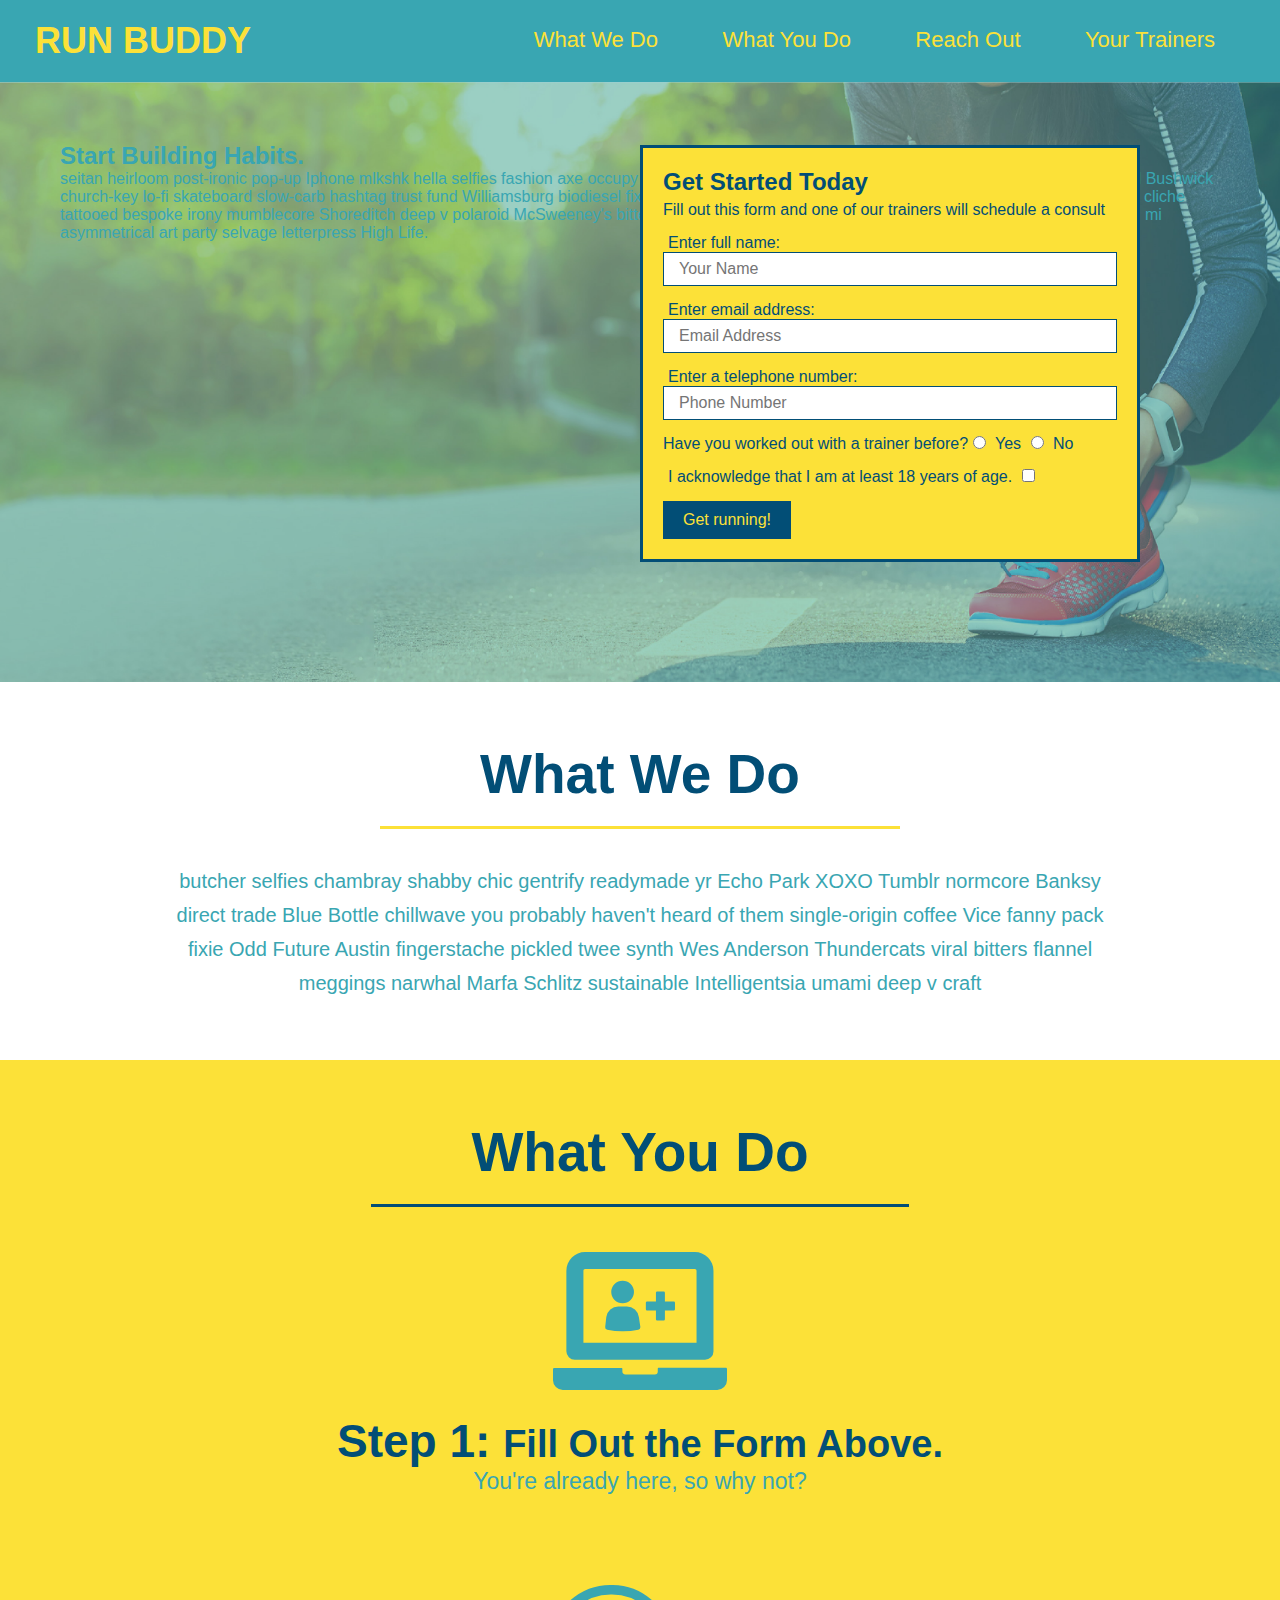
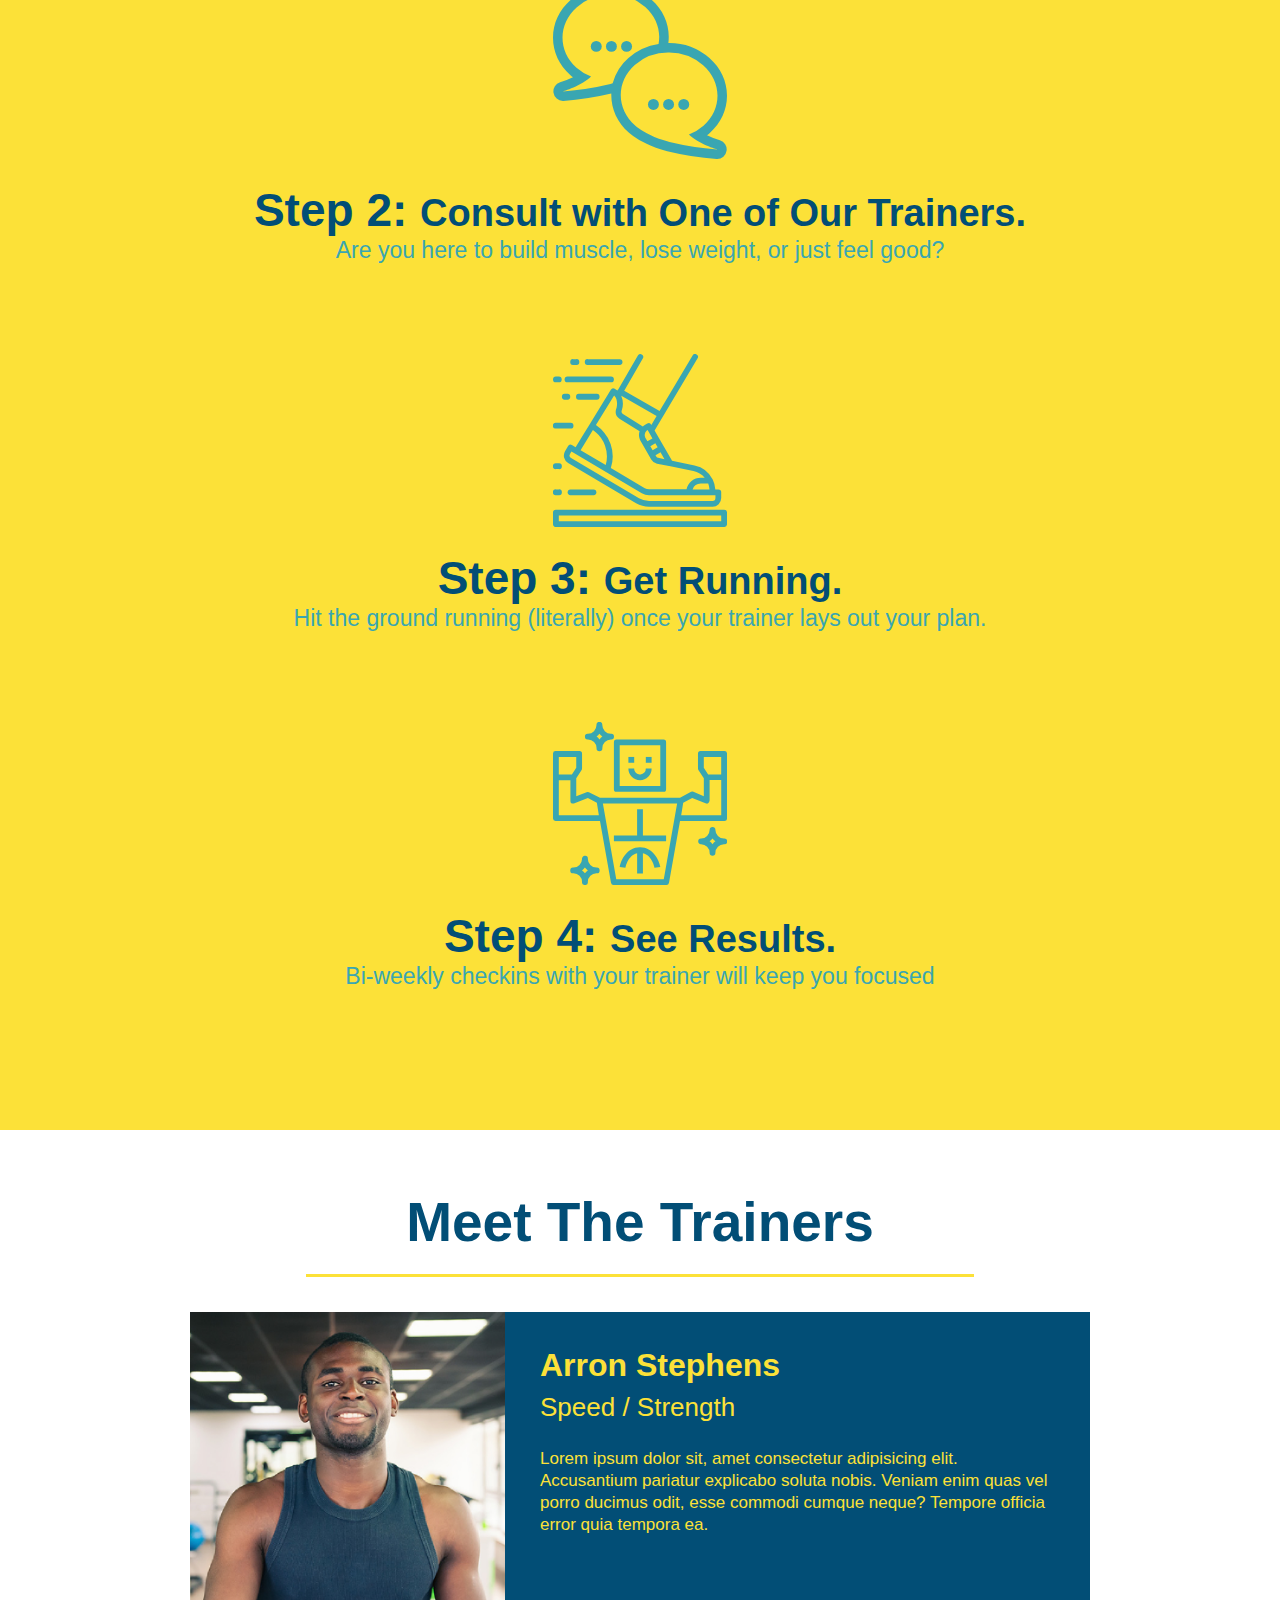
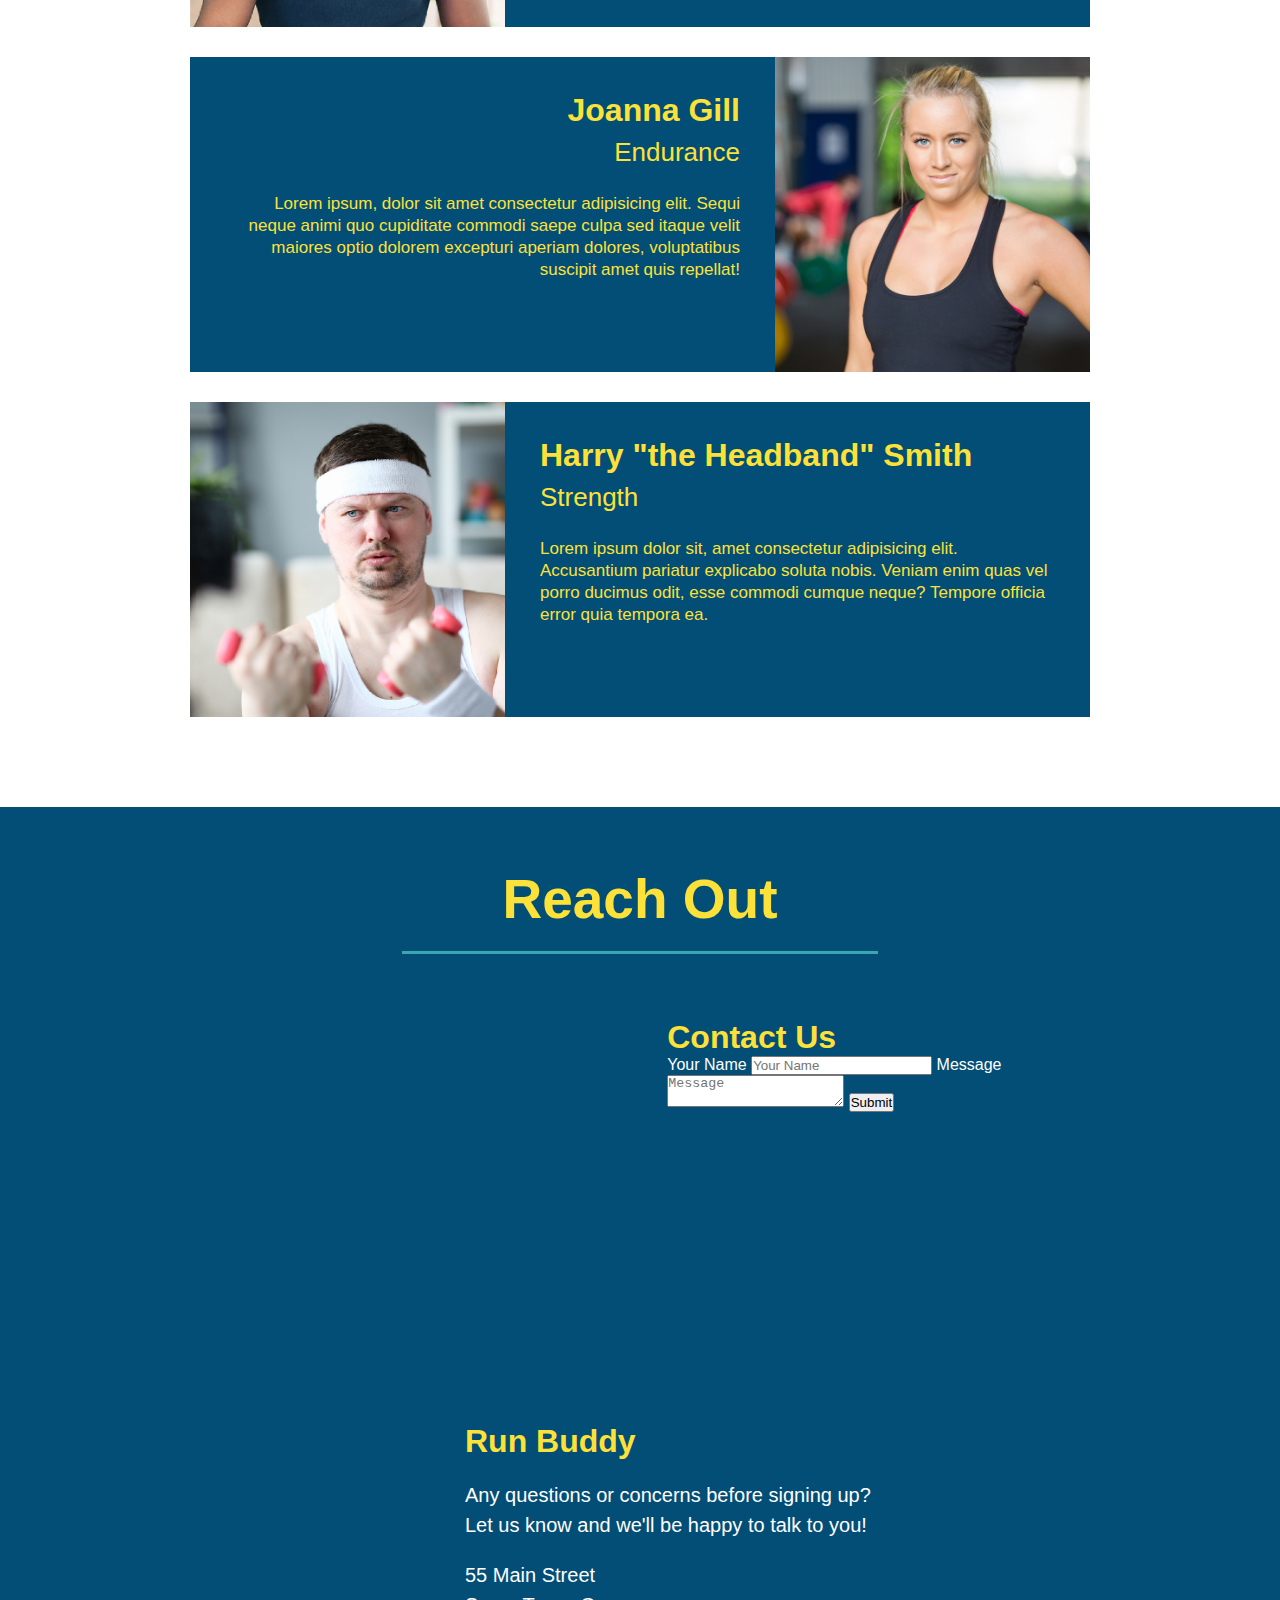
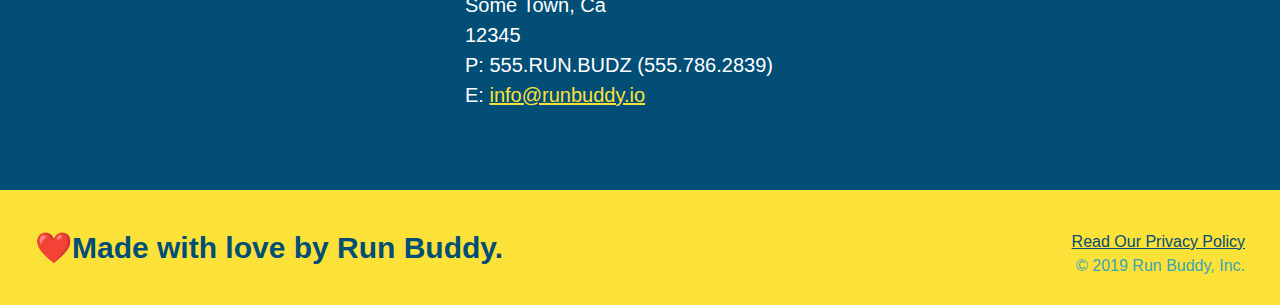
==== index.html @ 6df1e378 "add contact form" ====
<!DOCTYPE html>
<html lang="en">
    <head>
        <meta charset="UTF-8" />
        <title>Run Buddy</title>
        <link rel="stylesheet" href="./assets/css/style.css" />
    </head>
    <body>
        <!--navigation-->
        <header>
            <h1>
                <a href="./index.html">RUN BUDDY</a>
            </h1>
            <nav>
                <!-- Unordered list element -->
                <ul>
                    <!-- List item element -->
                    <li>
                        <!-- Anchor element -->
                        <a href="#what-we-do">What We Do</a>
                    </li>
                    <li>
                        <a href="#what-you-do">What You Do</a>
                    </li>
                    <li>
                        <a href="#reach-out">Reach Out</a>
                    </li>
                    <li>
                        <a href="#your-trainers">Your Trainers</a>
                    </li>
                </ul>
            </nav>
        </header>

        <!--hero/jumbotron-->
        <section class="hero">
            <div class="hero-cta">
                <h2>Start Building Habits.</h2>
                <p>
                    seitan heirloom post-ironic pop-up Iphone mlkshk hella selfies fashion axe occupy readymade put a bird on it messenger bag Wes Anderson Schlitz plaid Bushwick church-key lo-fi skateboard slow-carb hashtag trust fund Williamsburg biodiesel fixie farm-to-table 8-bit banjo XOXO Banksy chillwave bicycle rights retro cliche tattooed bespoke irony mumblecore Shoreditch deep v polaroid McSweeney's bitters cray gentrify tofu Marfa you probably haven't heard of them yr banh mi asymmetrical art party selvage letterpress High Life.
                </p>
            </div>
            <div class="hero-form">
                <h3>Get Started Today</h3>
                <p>Fill out this form and one of our trainers will schedule a consult</p>
            <!-- Add form element -->
                <form>
                    <label for="name">Enter full name:</label>
                    <input type="text" placeholder="Your Name" name="name" id="name" class="form-input" />
                    <label for="email">Enter email address:</label>
                    <input type="email" placeholder="Email Address" name="email" id="email" class="form-input" />
                    <label for="phone">Enter a telephone number:</label>
                    <input type="tel" placeholder="Phone Number" name="phone" id="phone" class="form-input" />
                    <p>
                        Have you worked out with a trainer before?
                        <input type="radio" name="trainer-confirm" id="trainer-yes" />
                        <label for="trainer-yes">Yes</label>
                        <input type="radio" name="trainer-confrim" id="trainer-no" />
                        <label for="trainer-no">No</label>
                    </p>
                    <p>
                        <label for="checkbox" >
                            I acknowledge that I am at least 18 years of age.
                        </label>
                        <input type="checkbox" name="age-confirm" id="checkbox" />
                    </p>
                    <button type="submit">
                        Get running!
                    </button>
                </form>
            </div>
        </section>
        <!-- end hero -->

        <!--"what we do" section-->
        <section id="what-we-do" class="intro primary-border">
            <h2 class="section-title primary-border">What We Do</h2>
            <p>
                butcher selfies chambray shabby chic gentrify readymade yr Echo Park XOXO Tumblr normcore Banksy direct trade Blue Bottle chillwave you probably haven't heard of them single-origin coffee Vice fanny pack fixie Odd Future Austin fingerstache pickled twee synth Wes Anderson Thundercats viral bitters flannel meggings narwhal Marfa Schlitz sustainable Intelligentsia umami deep v craft
            </p>
        </section>

        <!--"what you do" section-->
        <section id="what-you-do" class="steps secondary-border">
            <h2 class="section-title">What You Do</h2>
            
            <div>
                <img src="./assets/images/step-1.svg" alt="" />
                <h3>Step 1: <span>Fill Out the Form Above.</span></h3>
                <p>You're already here, so why not?</p>
            </div>

            <div>
                <img src="./assets/images/step-2.svg" alt="" />
                <h3>Step 2: <span>Consult with One of Our Trainers.</span></h3>
                <p>Are you here to build muscle, lose weight, or just feel good?</p>
            </div>

            <div>
                <img src="./assets/images/step-3.svg" alt="" />
                <h3>Step 3: <span>Get Running.</span></h3>
                <p>Hit the ground running (literally) once your trainer lays out your plan.</p> 
            </div>

            <div>
                <img src="./assets/images/step-4.svg" alt="" />
                <h3>Step 4: <span>See Results.</span></h3>
                <p>Bi-weekly checkins with your trainer will keep you focused</p>
            </div>
        </section>

        <!--"meet the trainders" section-->
        <section id="your-trainers" class="trainers">
            <h2 class="section-title primary-border">Meet The Trainers</h2>
            <article class="trainer">
                <img src="assets/images/trainer-1.jpg" alt="Arron Stephens in his workout clothes, ready to pump iron" />
                <div class="trainer-bio text-left">
                    <h3>Arron Stephens</h3>
                    <h4>Speed / Strength</h4>
                    <p>
                        Lorem ipsum dolor sit, amet consectetur adipisicing elit. Accusantium pariatur explicabo soluta nobis. Veniam enim quas vel porro ducimus odit, esse commodi cumque neque? Tempore officia error quia tempora ea.
                    </p>
                </div>
            </article>

            <article class="trainer">
                <div class="trainer-bio text-right">
                    <h3>Joanna Gill</h3>
                    <h4>Endurance</h4>
                    <p>
                        Lorem ipsum, dolor sit amet consectetur adipisicing elit. Sequi neque animi quo cupiditate commodi saepe culpa sed
      itaque velit maiores optio dolorem excepturi aperiam dolores, voluptatibus suscipit amet quis repellat!
                    </p>
                </div>
                <img src="assets/images/trainer-2.jpg" />
            </article>

            <article class="trainer">
                <img src="assets/images/trainer-3.jpg" alt="Arron Stephens in his workout clothes, ready to pump iron" />
                <div class="trainer-bio text-left">
                    <h3>Harry "the Headband" Smith</h3>
                    <h4>Strength</h4>
                    <p>
                        Lorem ipsum dolor sit, amet consectetur adipisicing elit. Accusantium pariatur explicabo soluta nobis. Veniam enim quas vel porro ducimus odit, esse commodi cumque neque? Tempore officia error quia tempora ea.
                    </p>
                </div>
            </article>
        </section>

        <!--"reach out"section contact container-->
        <section id="reach-out" class="contact">
            <h2 class="section-title secondary-border">Reach Out</h2>
            <div class="contact-info">
                <iframe src="https://www.google.com/maps/embed?pb=!1m18!1m12!1m3!1d59854.853324456904!2d-122.36782663584238!3d37.960014597210574!2m3!1f0!2f0!3f0!3m2!1i1024!2i768!4f13.1!3m3!1m2!1s0x808565e0f15c8c29%3A0xb3101633da15bff4!2sRichmond%2C%20CA!5e0!3m2!1sen!2sus!4v1616205053730!5m2!1sen!2sus"
                 style="border:0;" allowfullscreen="" loading="lazy">
                </iframe>
                <div>
                    <h3>Contact Us</h3>
                    <form>
                        <label for="contact-name">Your Name</label>
                        <input type="text" id="contact-name" placeholder="Your Name" />

                        <label for="contact-message">Message</label>
                        <textarea id="contact-message" placeholder="Message"></textarea>

                        <button type="submit">Submit</button>
                    </form>
                </div>
                <div>
                    <h3>Run Buddy</h3>
                    <p>
                        Any questions or concerns before signing up?
                        <br />
                        Let us know and we'll be happy to talk to you!
                    </p>
                    <address>
                        55 Main Street <br />
                        Some Town, Ca <br />
                        12345<br />
                        P: 555.RUN.BUDZ (555.786.2839)<br />
                        E: <a href="mailto:info@runbuddy.io">info@runbuddy.io</a>
                    </address>
                </div>
            </div>
            
        </section>

        <!--footer-->
        <footer>
            <h2>❤️Made with love by Run Buddy.</h2>
            <div>
                <a href="./privacy-policy.html">Read Our Privacy Policy</a><br />
                &copy; 2019 Run Buddy, Inc.
            </div>
        </footer>
    </body>
</html>
---- assets/css/style.css ----
* {
    margin: 0;
    padding: 0;
    box-sizing: border-box;
}

body {
    color: #39a6b2;
    font-family: Helvetica, Arial, sans-serif;
}

header {
    padding: 20px 35px;
    background-color: #39a6b2;
}

header h1 {
    font-weight: bold;
    font-size: 36px;
    color: #fce138;
    margin: 0;
    display: inline;
}

header a {
    text-decoration: none;
    color: #fce138;
}

header nav {
    float: right;
    margin: 7px 0;
}

header nav ul li {
    display: inline;
}

header nav ul li a {
    margin: 0 30px;
    font-weight: lighter;
    font-size: 22px;
}

footer {
    background: #fce138;
    width: 100%;
    padding: 40px 35px;
}

footer h2 {
    display: inline;
    color: #024e76;
    font-size: 30px;
    margin: 0;
}

footer div {
    float: right;
    line-height: 1.5;
    text-align: right;
}

footer a {
    color: #024e76;
}

section {
    padding: 60px;
}

.hero {
    background-image: url(../images/hero-bg.jpg);
    height: 600px;
    background-size: cover;
    background-position: center;
    position: relative;
}

.hero-form {
    background-color: #fce138;
    padding: 20px;
    width: 500px;
    color: #024e76;
    border: solid 3px #024e76;
    position: absolute;
    bottom: 120px; 
    right: 140px;
}

.hero-form p {
    margin: 5px 0 15px 0;
}

.hero-form h3 {
    font-size: 24px;
    margin: 0;
}

.form-input {
    border: 1px solid #024e76;
    display: block;
    padding: 7px 15px;
    font-size: 16px;
    color:#024e76;
    width: 100%;
    margin-bottom: 15px;
}

.hero-form label {
    margin: 0 5px;
}

.hero-form button {
    color: #fce138;
    background-color: #024e76;
    border: none;
    padding: 10px 20px;
    font-size: 16px;
}

.intro {
    text-align: center;
}

.intro p {
    line-height: 1.7;
    color: #39a6b2;
    width: 80%;
    font-size: 20px;
    margin: 0 auto;
}

.steps {
    text-align: center;
    background: #fce138;
}


.section-title {
    font-size: 55px;
    color: #024e76;
    margin-bottom: 35px;
    padding: 0 100px 20px 100px;
    display: inline-block;
    border-bottom: 3px solid;
}

.primary-border {
    border-color: #fce138;
}

.secondary-border {
    border-color: #39a6b2;
}

.steps div {
    margin-bottom: 80px;
}

.steps img {
    width: 15%;
    margin: 10px 0;
}

.steps h3 {
    color: #024e76;
    font-size: 46px;
    margin-top: 10px;
}

.steps p {
    color: #39a6b2;
    font-size: 23px;
}

.steps span {
    font-size: 38px;
}

.trainers {
    text-align: center;
}

.trainer {
    width: 900px;
    margin: 0 auto 30px auto;
    background: #024e76;
    color: #fce138;
    overflow: auto;
}

.trainer img {
    width: 35%;
    float: left;
}

.trainer-bio h3 {
    font-size: 32px;
    margin-bottom: 8px;
}

.trainer-bio h4 {
    font-weight: lighter;
    font-size: 26px;
    margin-bottom: 25px;
}

.trainer-bio p {
    font-size: 17px;
    line-height: 1.3;
}


.trainer-bio {
    padding: 35px;
    float: left;
    width: 65%;
}

.text-left {
    text-align: left;
}

.text-right {
    text-align: right;
}

/* REACH OUT STYLES START */
.contact {
    text-align: center;
    background: #024e76;
}

.contact h2 {
    color: #fce138;
}

.contact-info iframe {
    width: 400px;
    height: 400px;
}

.contact-info div {
    width: 410px;
    display: inline-block;
    vertical-align: top;
    text-align: left;
    margin: 30px 0 0 60px;
    color: white;
}


.contact-info h3 {
    color:#fce138;
    font-size: 32px;
}

.contact-info p, .contact-info address {
    margin: 20px 0;
    line-height: 1.5;
    font-size: 20px;
    font-style: normal;
}

.contact-info a {
    color: #fce138;
}
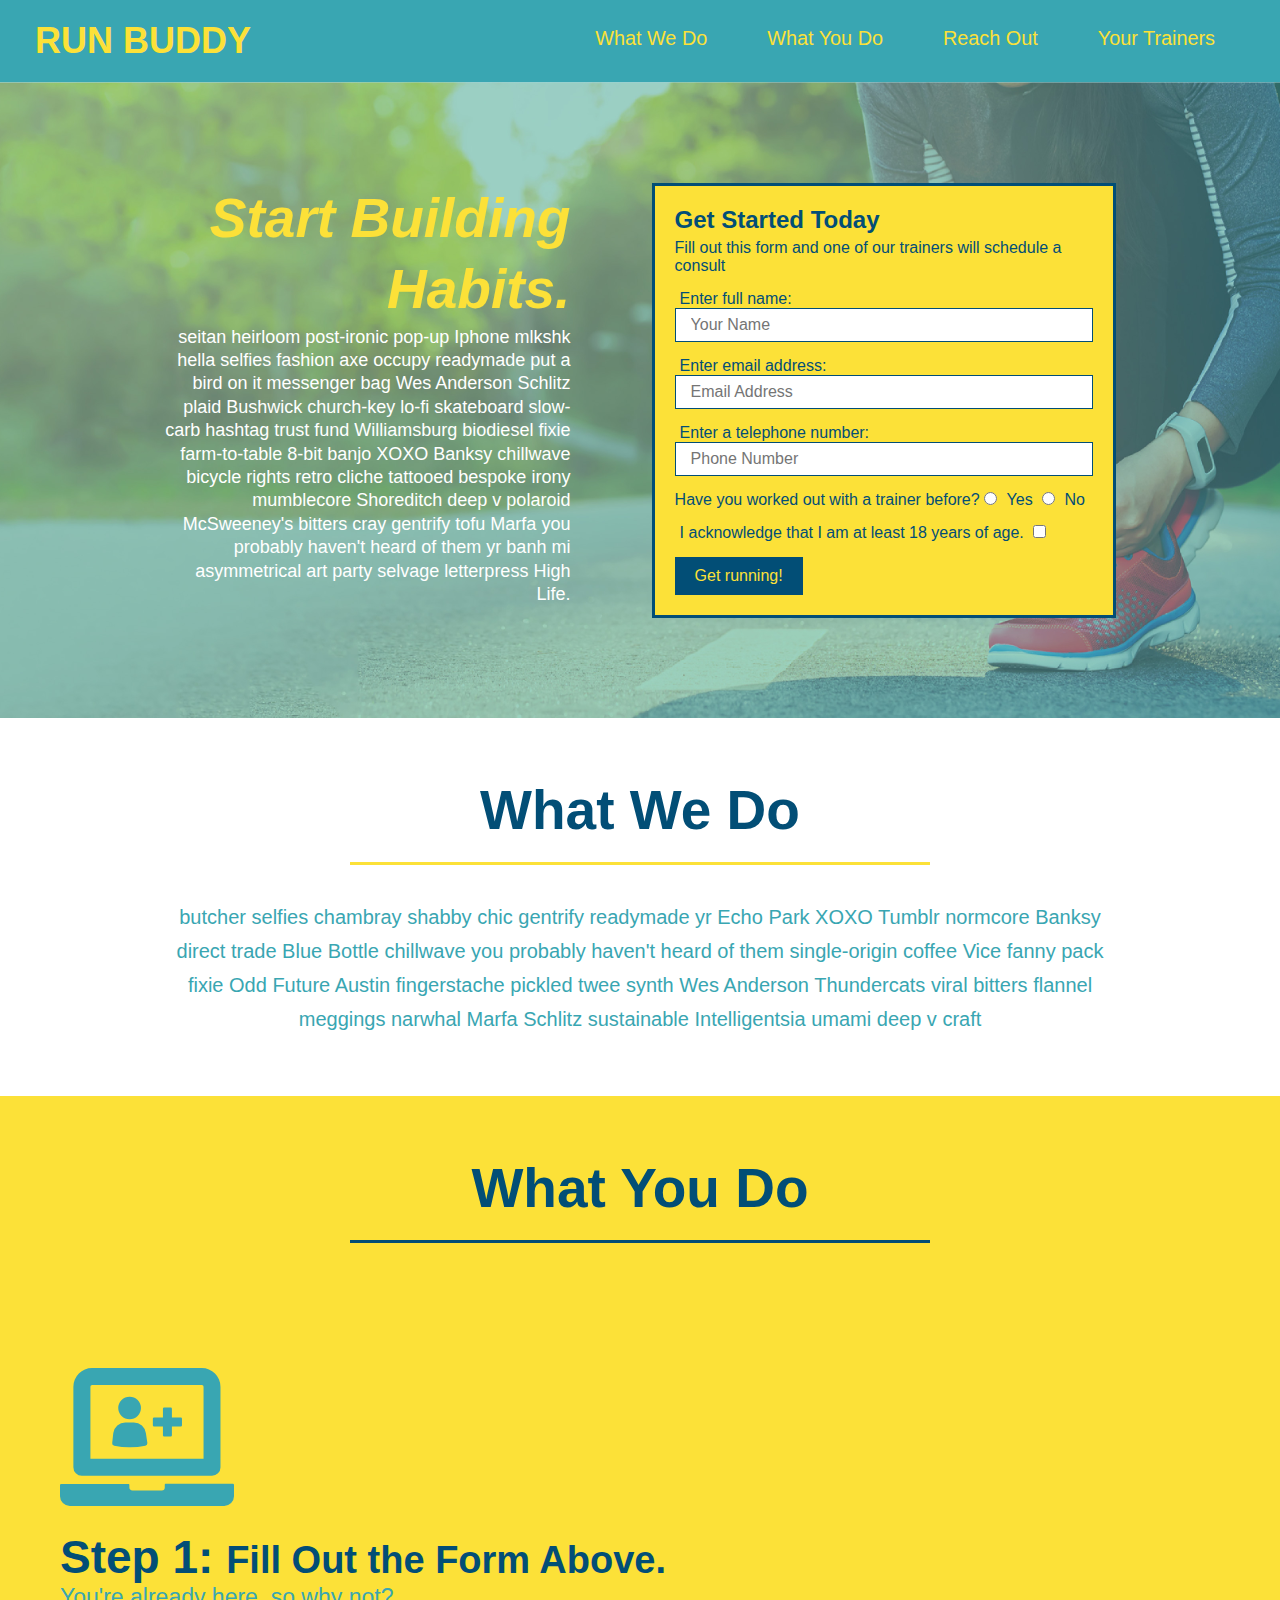
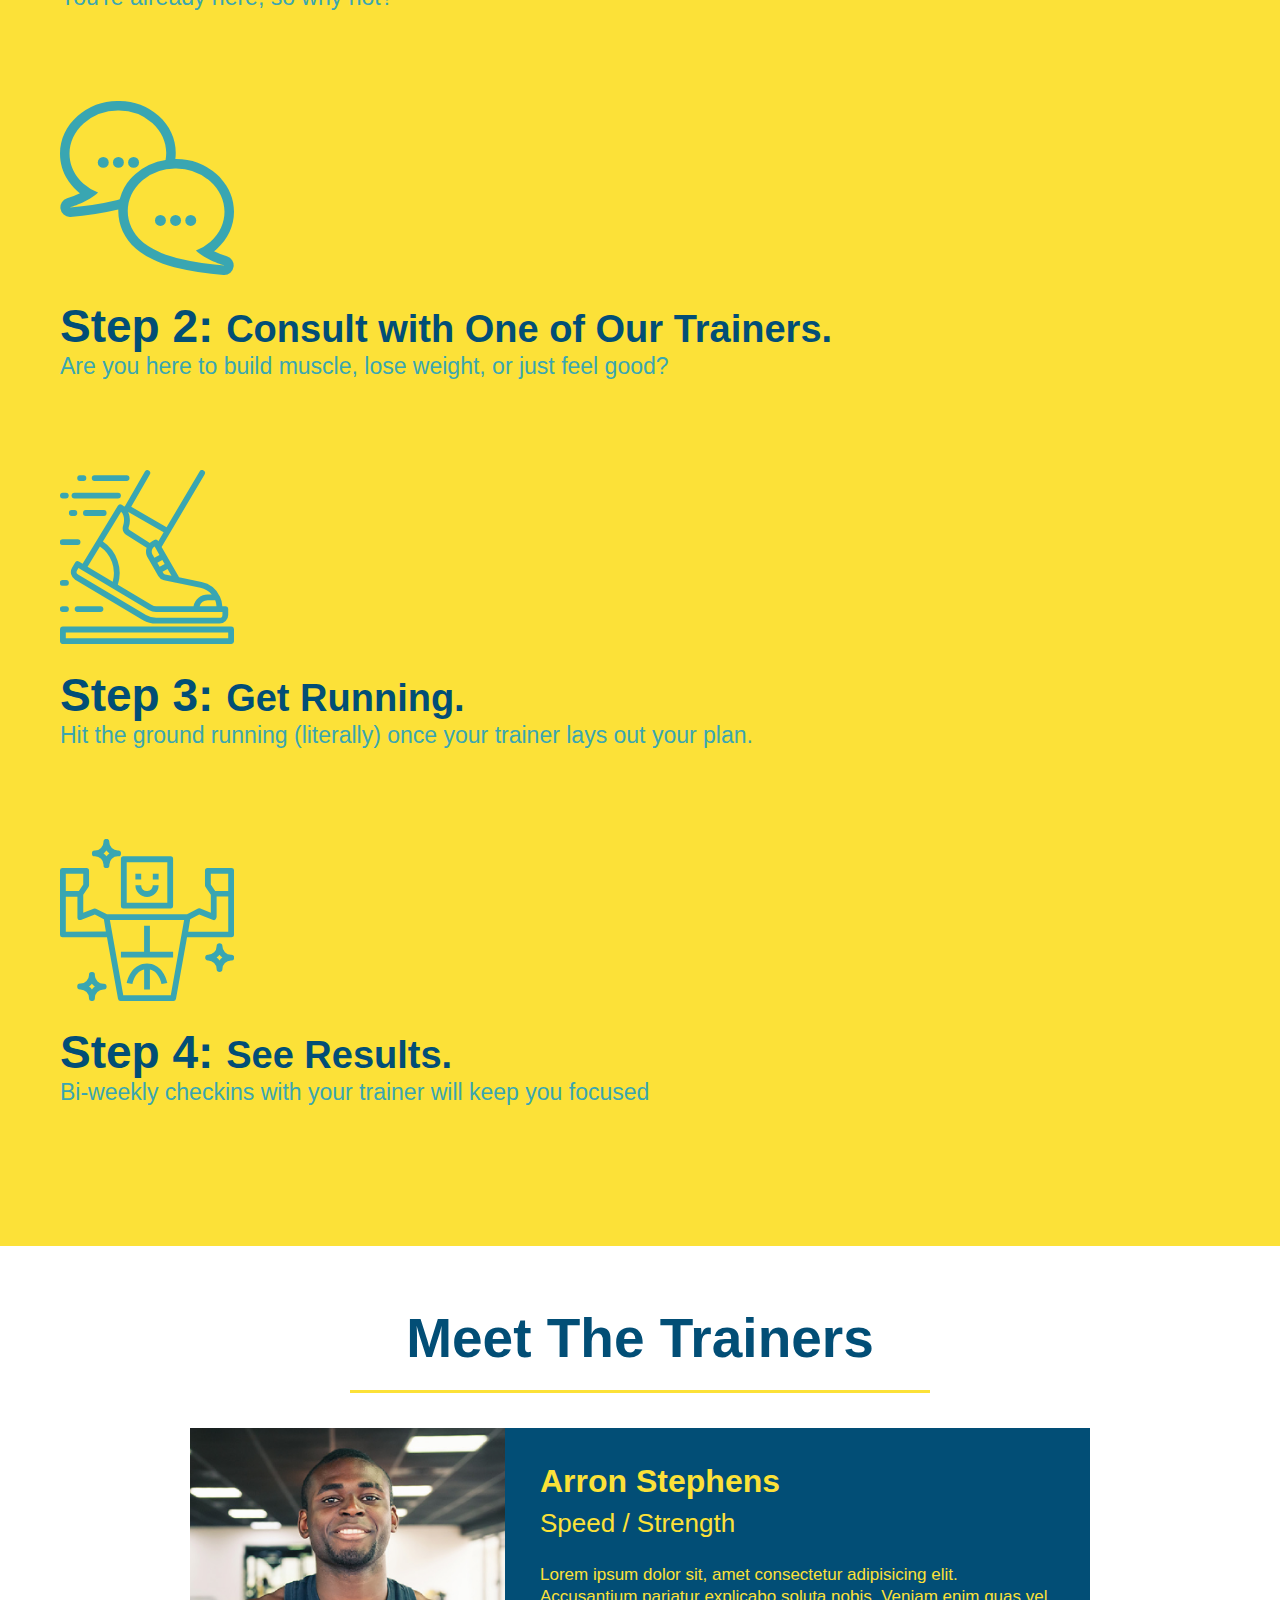
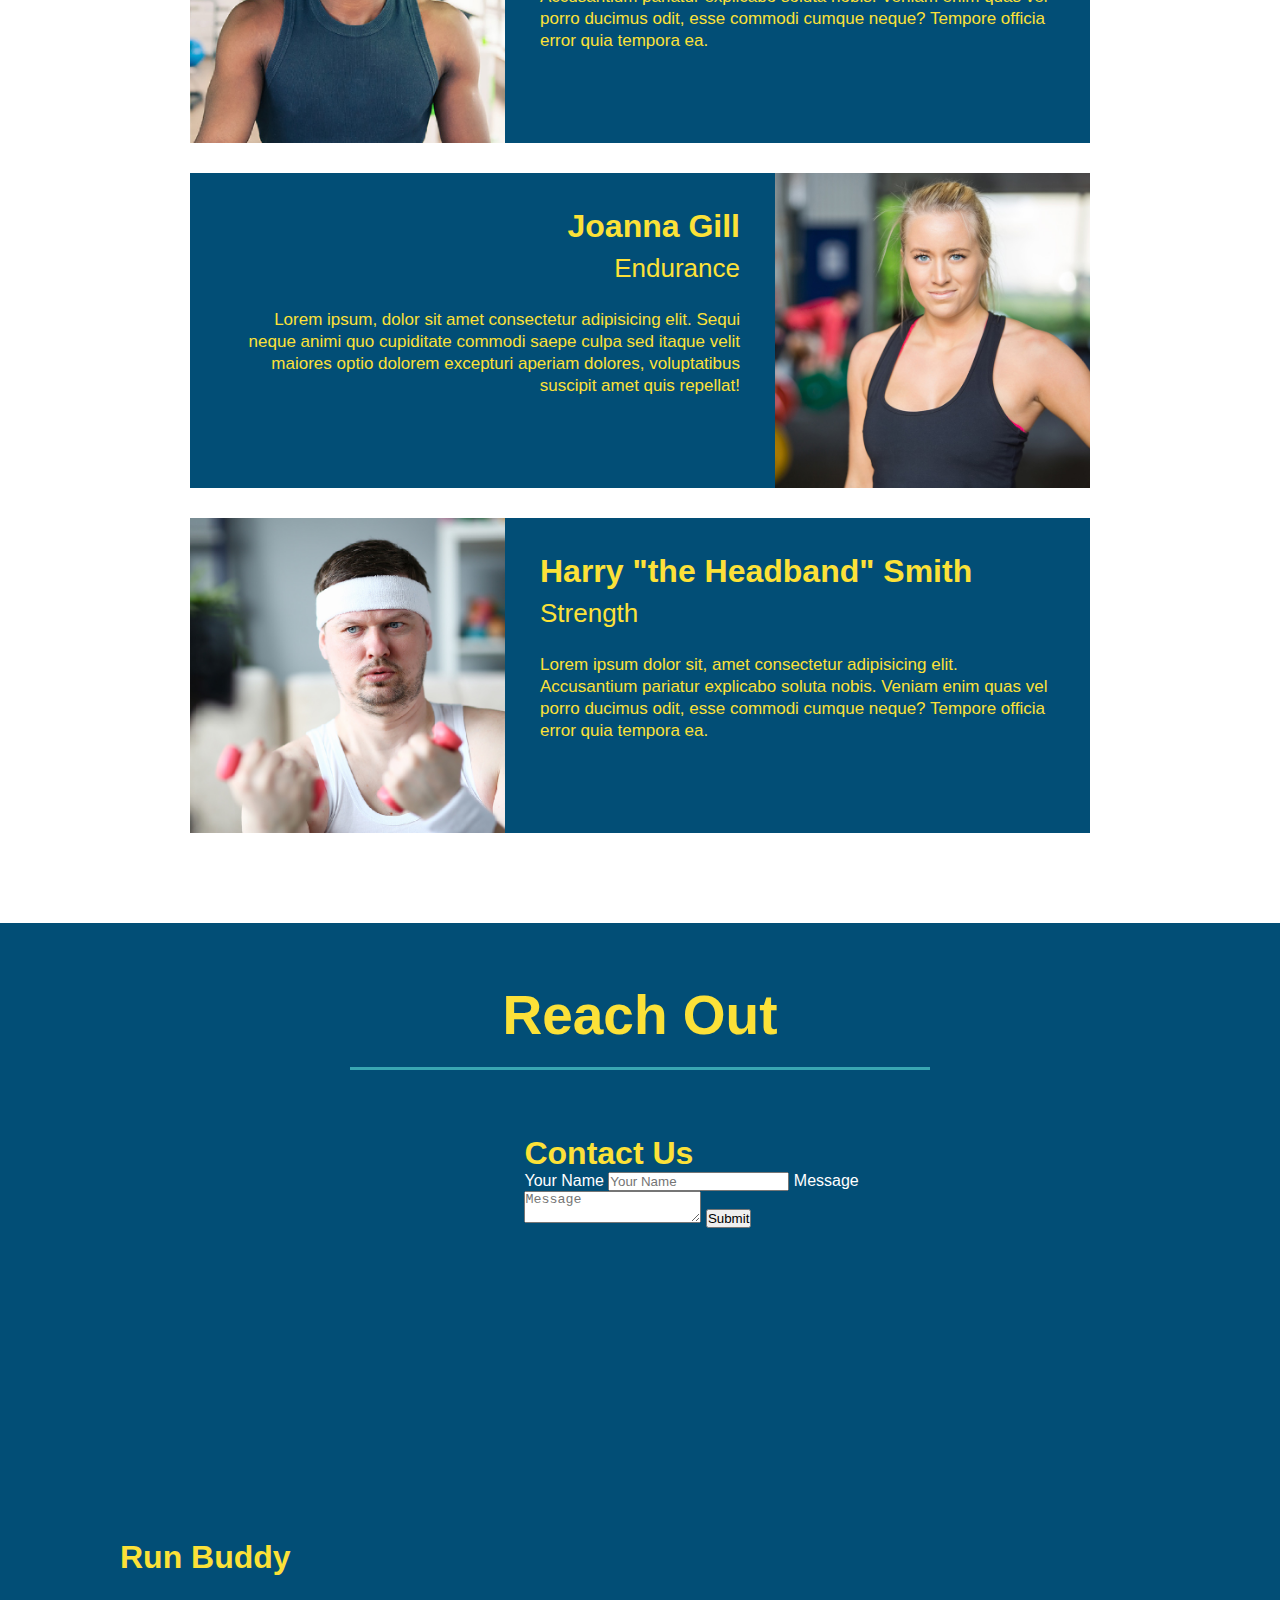
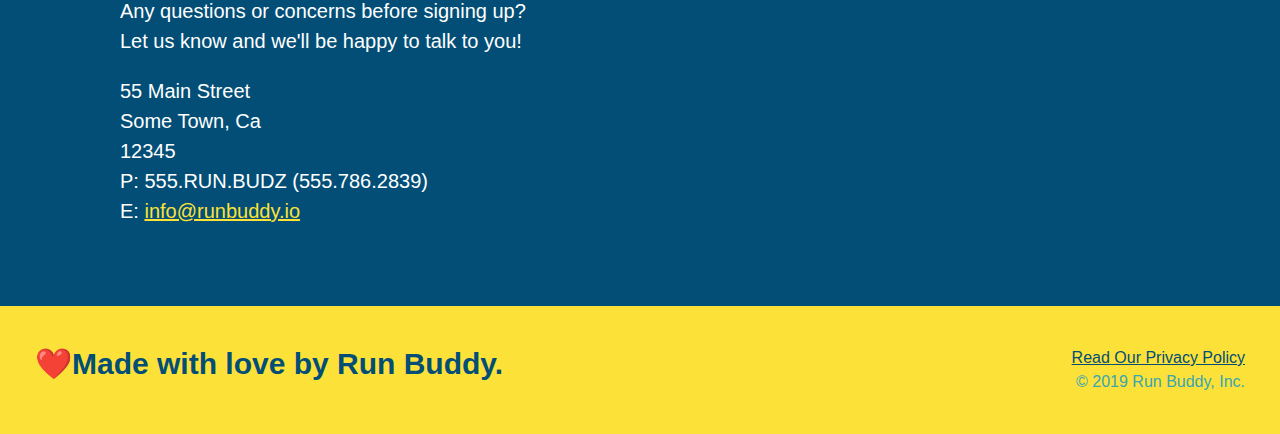
==== commit aa34ba99: "added flex-row to section titles" ====
--- a/index.html
+++ b/index.html
@@ -74,15 +74,25 @@
 
         <!--"what we do" section-->
         <section id="what-we-do" class="intro primary-border">
-            <h2 class="section-title primary-border">What We Do</h2>
-            <p>
-                butcher selfies chambray shabby chic gentrify readymade yr Echo Park XOXO Tumblr normcore Banksy direct trade Blue Bottle chillwave you probably haven't heard of them single-origin coffee Vice fanny pack fixie Odd Future Austin fingerstache pickled twee synth Wes Anderson Thundercats viral bitters flannel meggings narwhal Marfa Schlitz sustainable Intelligentsia umami deep v craft
-            </p>
+            <div class="flex-row">
+                <h2 class="section-title primary-border">
+                    What We Do
+                </h2>
+            </div>
+            <div class="flex-row">
+                <p>
+                    butcher selfies chambray shabby chic gentrify readymade yr Echo Park XOXO Tumblr normcore Banksy direct trade Blue Bottle chillwave you probably haven't heard of them single-origin coffee Vice fanny pack fixie Odd Future Austin fingerstache pickled twee synth Wes Anderson Thundercats viral bitters flannel meggings narwhal Marfa Schlitz sustainable Intelligentsia umami deep v craft
+                </p>
+            </div>
         </section>
 
         <!--"what you do" section-->
         <section id="what-you-do" class="steps secondary-border">
-            <h2 class="section-title">What You Do</h2>
+            <div class="flex-row">
+                <h2 class="section-title">
+                    What You Do
+                </h2>
+            </div>
             
             <div>
                 <img src="./assets/images/step-1.svg" alt="" />
@@ -111,7 +121,11 @@
 
         <!--"meet the trainders" section-->
         <section id="your-trainers" class="trainers">
-            <h2 class="section-title primary-border">Meet The Trainers</h2>
+            <div class="flex-row">
+                <h2 class="section-title primary-border">
+                    Meet The Trainers
+                </h2>
+            </div>
             <article class="trainer">
                 <img src="assets/images/trainer-1.jpg" alt="Arron Stephens in his workout clothes, ready to pump iron" />
                 <div class="trainer-bio text-left">
@@ -149,7 +163,11 @@
 
         <!--"reach out"section contact container-->
         <section id="reach-out" class="contact">
-            <h2 class="section-title secondary-border">Reach Out</h2>
+            <div class="flex-row">
+                <h2 class="section-title secondary-border">
+                    Reach Out
+                </h2>
+            </div>
             <div class="contact-info">
                 <iframe src="https://www.google.com/maps/embed?pb=!1m18!1m12!1m3!1d59854.853324456904!2d-122.36782663584238!3d37.960014597210574!2m3!1f0!2f0!3f0!3m2!1i1024!2i768!4f13.1!3m3!1m2!1s0x808565e0f15c8c29%3A0xb3101633da15bff4!2sRichmond%2C%20CA!5e0!3m2!1sen!2sus!4v1616205053730!5m2!1sen!2sus"
                  style="border:0;" allowfullscreen="" loading="lazy">
--- a/assets/css/style.css
+++ b/assets/css/style.css
@@ -12,6 +12,9 @@
 header {
     padding: 20px 35px;
     background-color: #39a6b2;
+    display: flex;
+    justify-content: space-between;
+    flex-wrap: wrap;
 }
 
 header h1 {
@@ -19,7 +22,7 @@
     font-size: 36px;
     color: #fce138;
     margin: 0;
-    display: inline;
+    
 }
 
 header a {
@@ -28,35 +31,39 @@
 }
 
 header nav {
-    float: right;
     margin: 7px 0;
 }
 
-header nav ul li {
-    display: inline;
+header nav ul {
+    display: flex;
+    flex-wrap: wrap;
+    justify-content: space-between;
+    align-items: center;
+    list-style: none;
 }
 
 header nav ul li a {
     margin: 0 30px;
     font-weight: lighter;
-    font-size: 22px;
+    font-size: 1.55vw;
 }
 
 footer {
+    display: flex;
+    justify-content: space-between;
+    flex-wrap: wrap;
     background: #fce138;
     width: 100%;
     padding: 40px 35px;
 }
 
 footer h2 {
-    display: inline;
     color: #024e76;
     font-size: 30px;
     margin: 0;
 }
 
 footer div {
-    float: right;
     line-height: 1.5;
     text-align: right;
 }
@@ -71,21 +78,20 @@
 
 .hero {
     background-image: url(../images/hero-bg.jpg);
-    height: 600px;
     background-size: cover;
     background-position: center;
-    position: relative;
+    display: flex;
+    justify-content: center;
+    flex-wrap: wrap;
 }
 
 .hero-form {
     background-color: #fce138;
     padding: 20px;
-    width: 500px;
     color: #024e76;
     border: solid 3px #024e76;
-    position: absolute;
-    bottom: 120px; 
-    right: 140px;
+    width: 40%;
+    margin: 3.5%;
 }
 
 .hero-form p {
@@ -95,6 +101,21 @@
 .hero-form h3 {
     font-size: 24px;
     margin: 0;
+}
+
+.hero-cta {
+    width: 35%;
+    text-align: right;
+    margin: 3.5%;
+    color: #fff;
+    font-size: 18px;
+    line-height: 1.3;
+}
+
+.hero-cta h2 {
+    font-style: italic;
+    font-size: 55px;
+    color:#fce138;
 }
 
 .form-input {
@@ -119,9 +140,7 @@
     font-size: 16px;
 }
 
-.intro {
-    text-align: center;
-}
+
 
 .intro p {
     line-height: 1.7;
@@ -129,10 +148,10 @@
     width: 80%;
     font-size: 20px;
     margin: 0 auto;
+    text-align: center;
 }
 
 .steps {
-    text-align: center;
     background: #fce138;
 }
 
@@ -140,10 +159,11 @@
 .section-title {
     font-size: 55px;
     color: #024e76;
-    margin-bottom: 35px;
-    padding: 0 100px 20px 100px;
-    display: inline-block;
     border-bottom: 3px solid;
+    padding-bottom: 20px;
+    text-align: center;
+    margin: 0 auto 35px auto;
+    width: 50%;
 }
 
 .primary-border {
@@ -179,7 +199,6 @@
 }
 
 .trainers {
-    text-align: center;
 }
 
 .trainer {
@@ -226,9 +245,12 @@
     text-align: right;
 }
 
+.flex-row {
+    display: flex;
+}
+
 /* REACH OUT STYLES START */
 .contact {
-    text-align: center;
     background: #024e76;
 }
 
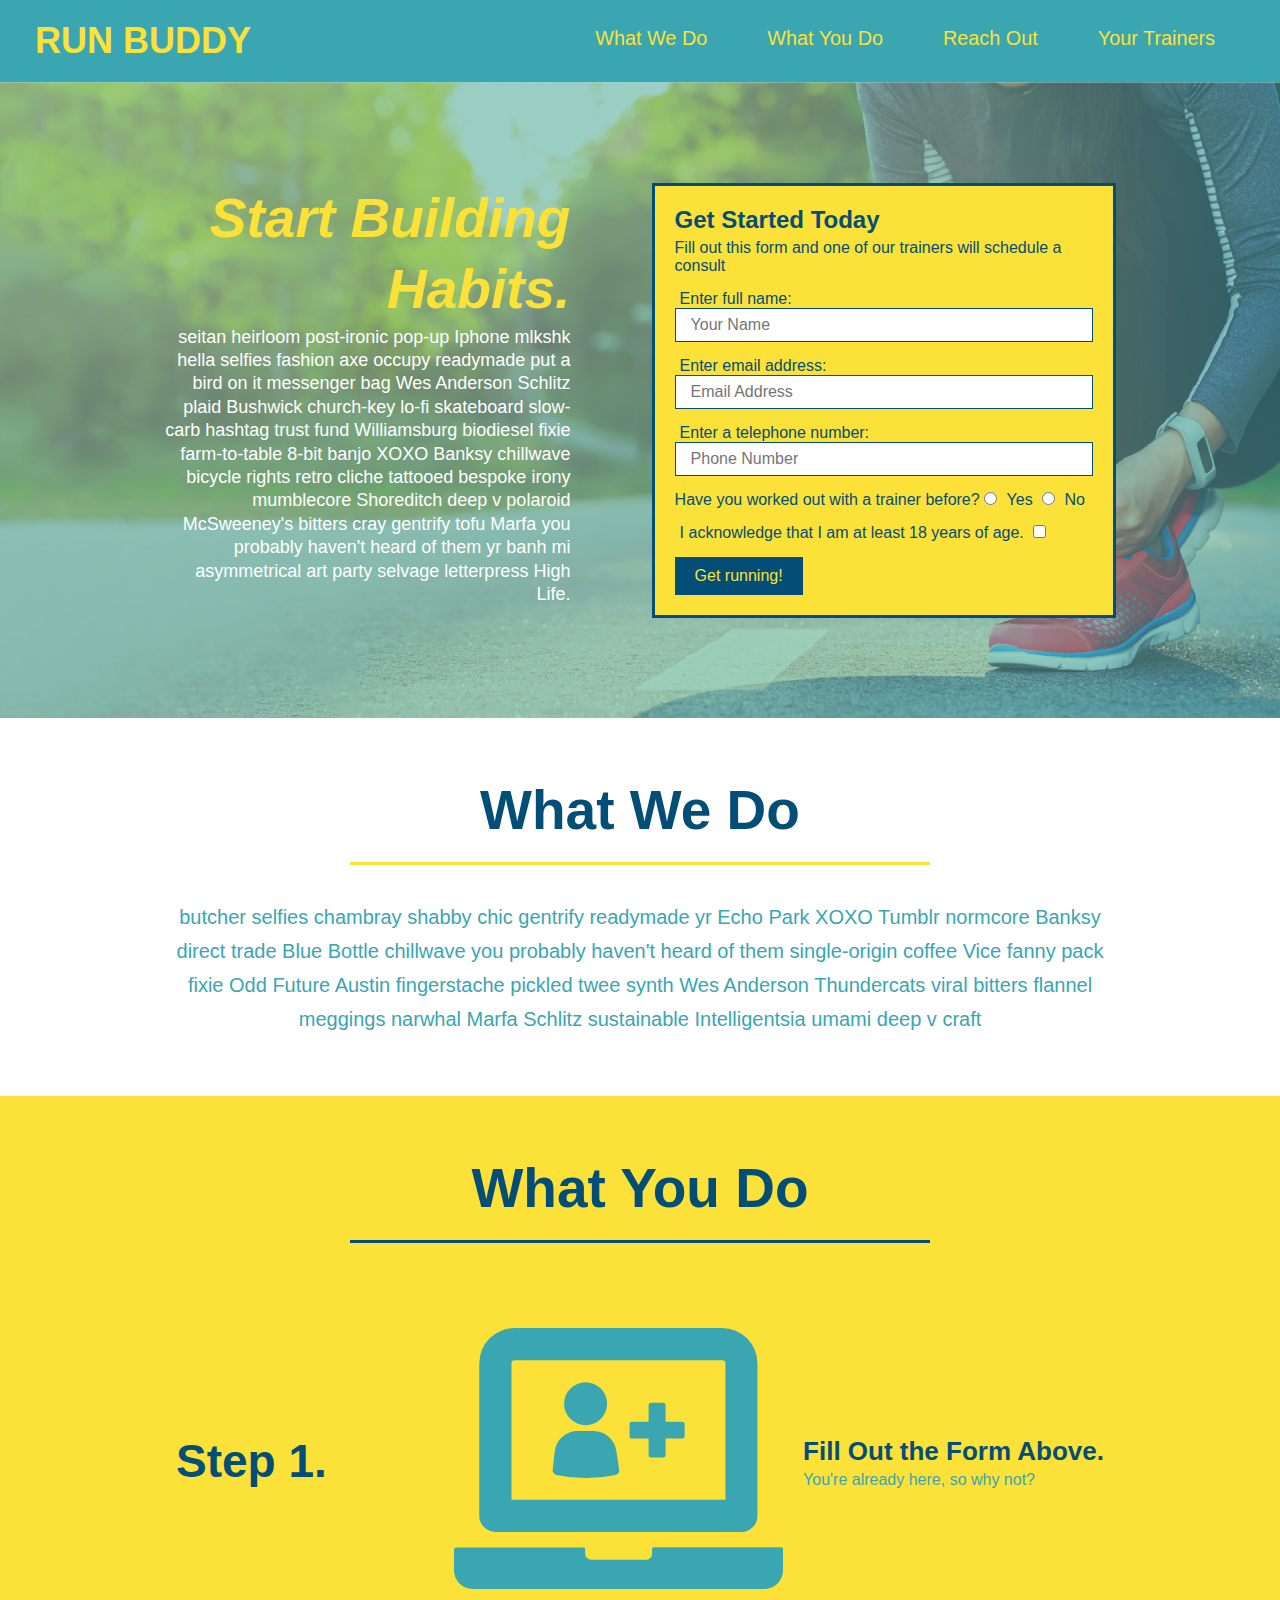
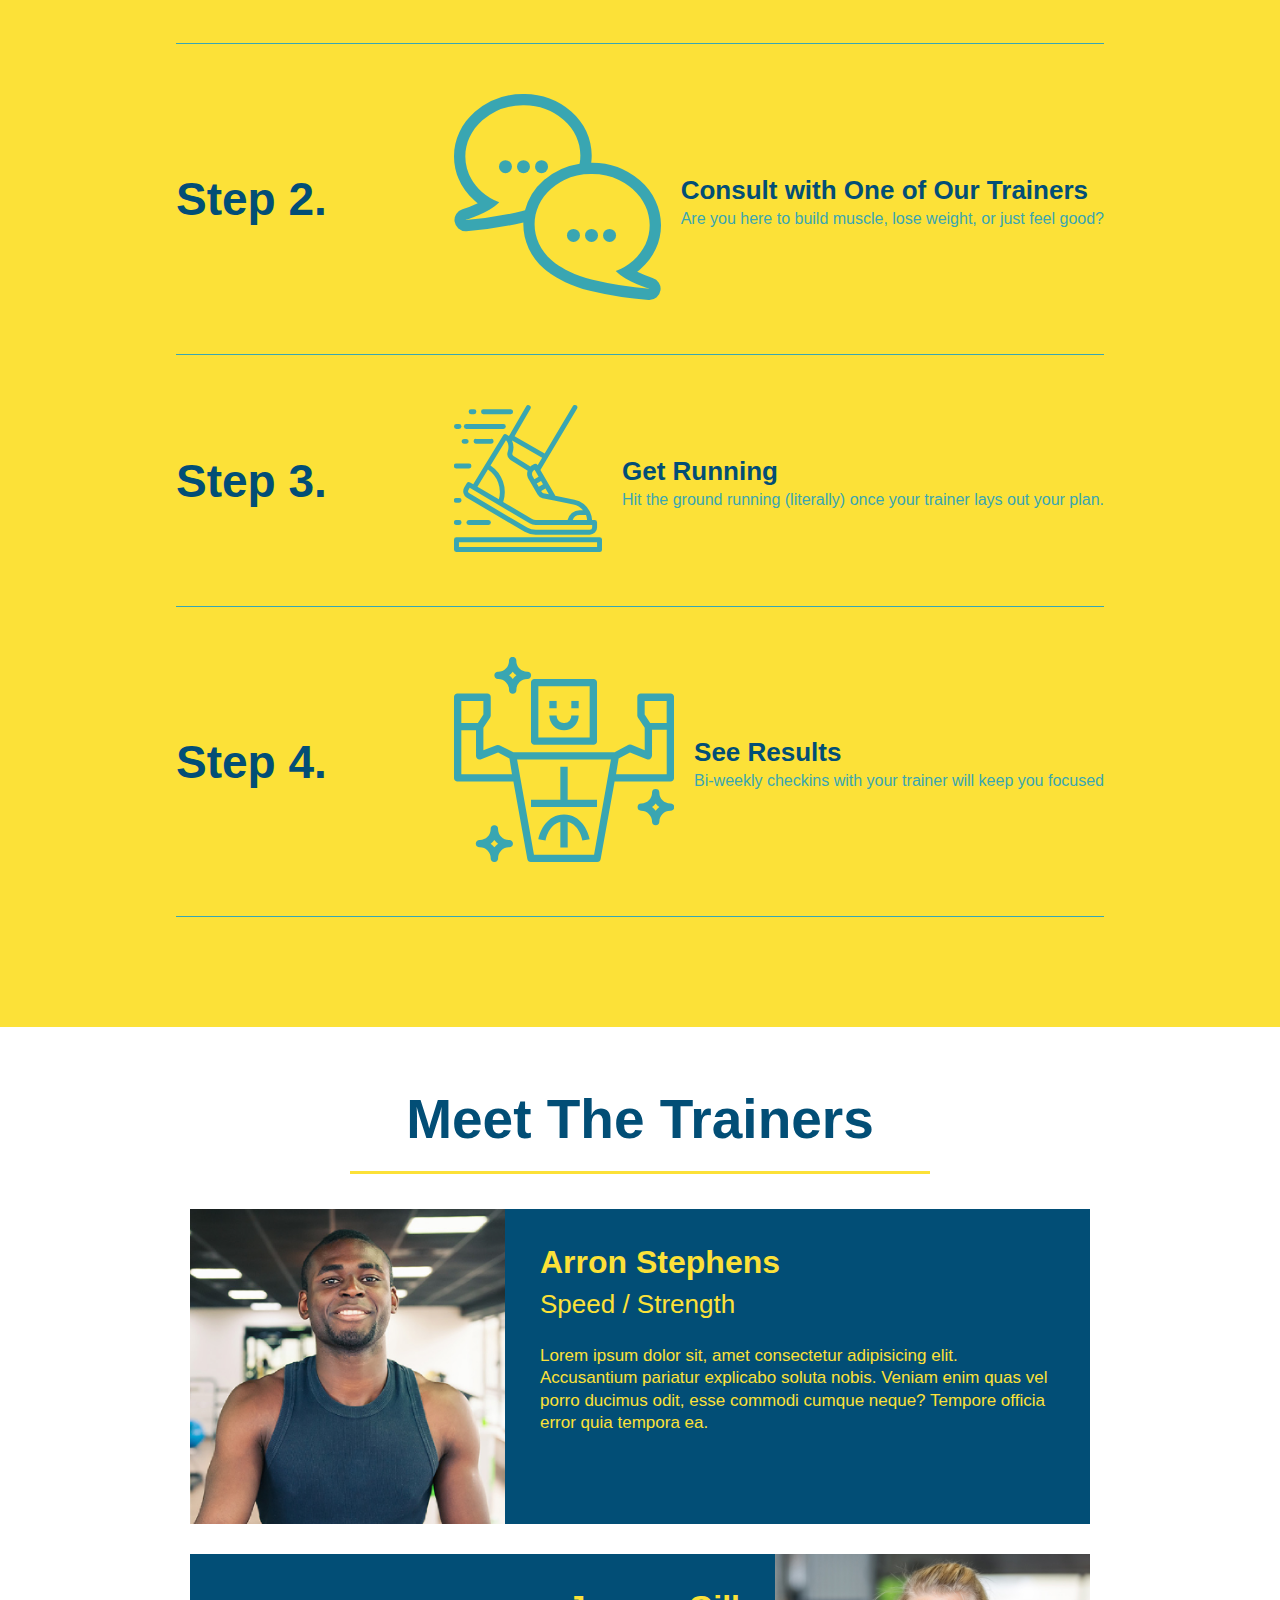
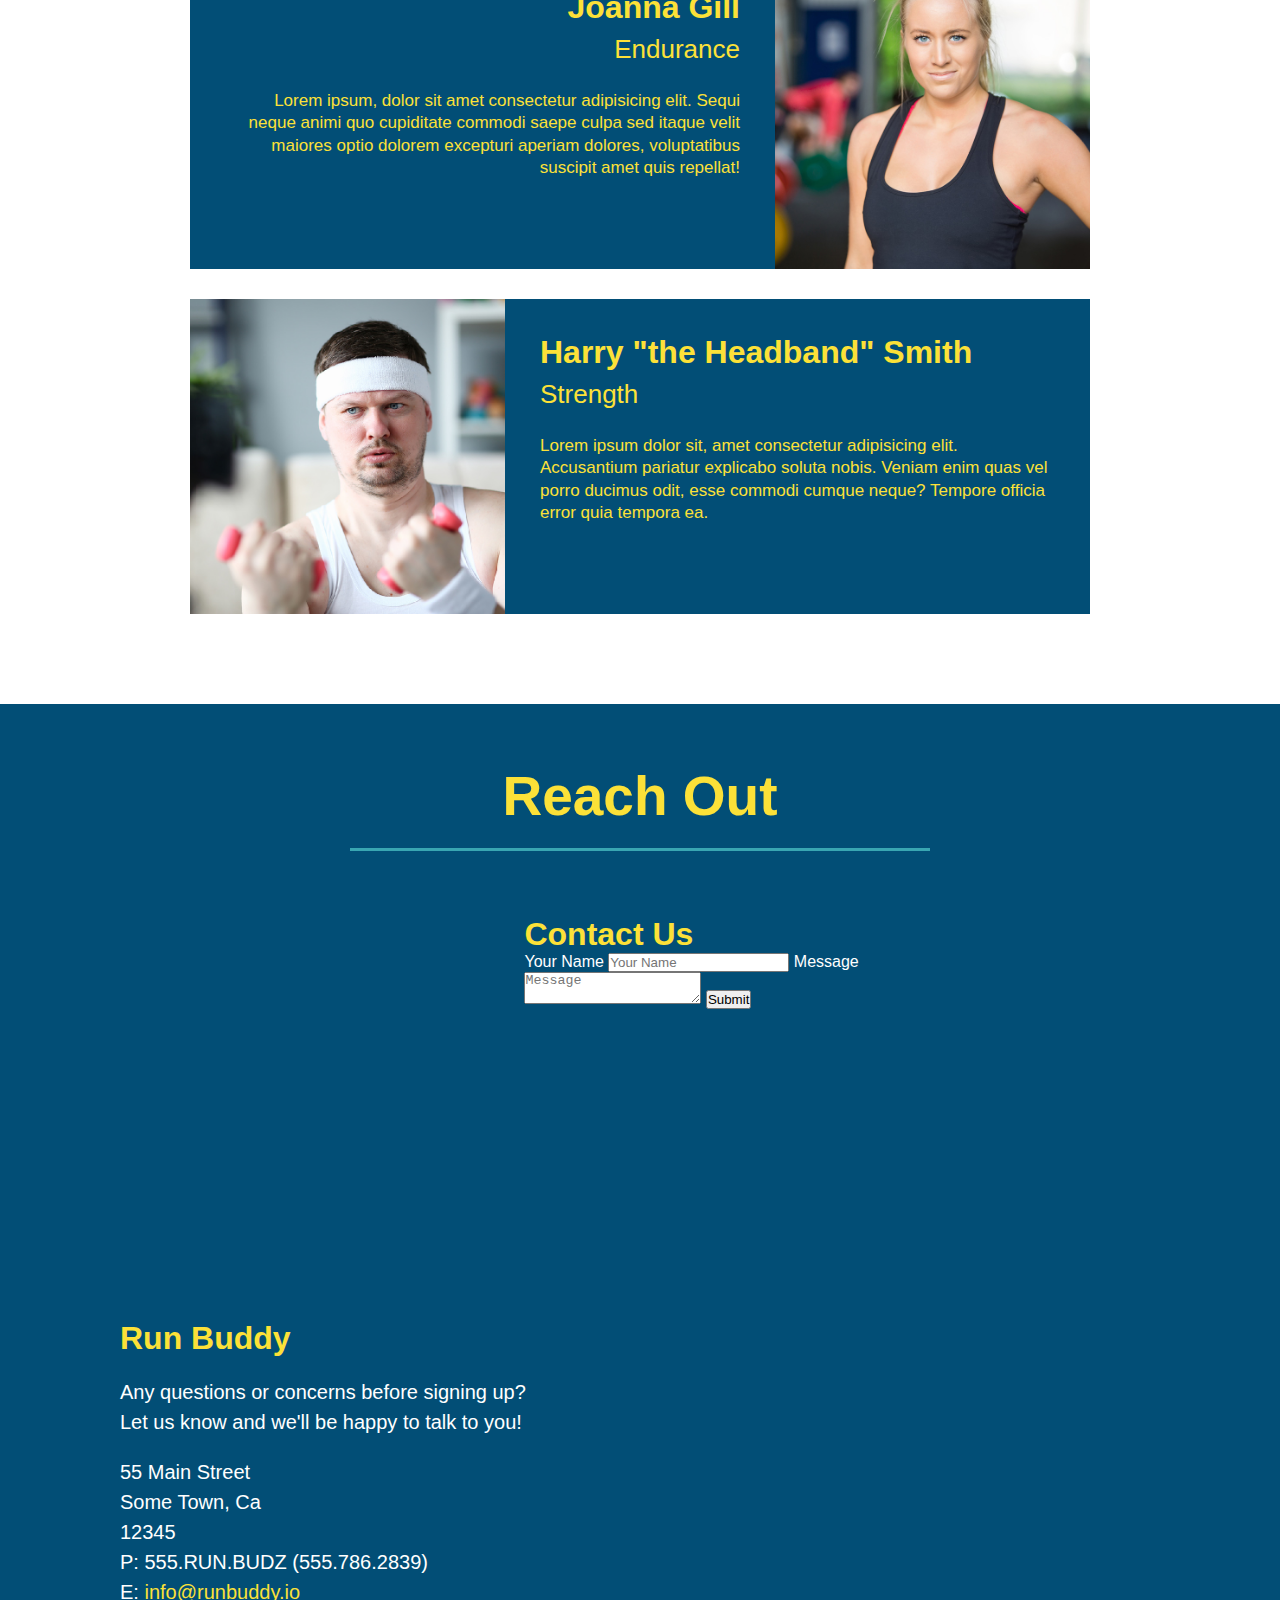
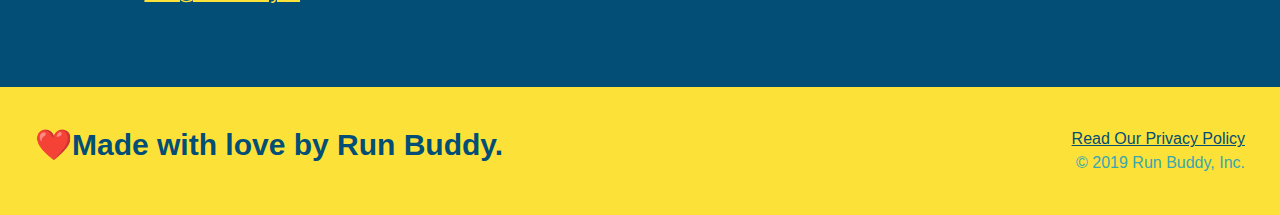
==== commit a40ff2ef: "added flex box to steps" ====
--- a/index.html
+++ b/index.html
@@ -94,29 +94,58 @@
                 </h2>
             </div>
             
-            <div>
-                <img src="./assets/images/step-1.svg" alt="" />
-                <h3>Step 1: <span>Fill Out the Form Above.</span></h3>
-                <p>You're already here, so why not?</p>
-            </div>
-
-            <div>
-                <img src="./assets/images/step-2.svg" alt="" />
-                <h3>Step 2: <span>Consult with One of Our Trainers.</span></h3>
-                <p>Are you here to build muscle, lose weight, or just feel good?</p>
-            </div>
-
-            <div>
-                <img src="./assets/images/step-3.svg" alt="" />
-                <h3>Step 3: <span>Get Running.</span></h3>
-                <p>Hit the ground running (literally) once your trainer lays out your plan.</p> 
-            </div>
-
-            <div>
-                <img src="./assets/images/step-4.svg" alt="" />
-                <h3>Step 4: <span>See Results.</span></h3>
-                <p>Bi-weekly checkins with your trainer will keep you focused</p>
-            </div>
+            <div class="step">
+                <h3>Step 1.</h3>
+                <div class="step-info">
+                    <div class="step-img">
+                        <img src="./assets/images/step-1.svg" alt="" />
+                    </div>
+                    <div class="step-text">
+                        <h4>Fill Out the Form Above.</h4>
+                        <p>You're already here, so why not?</p>
+                    </div>
+                </div>
+            </div>
+
+            <div class="step">
+                <h3>Step 2.</h3>
+                <div class="step-info">
+                    <div class="step-img">
+                        <img src="./assets/images/step-2.svg" alt="" />
+                    </div>
+                    <div class="step-text">
+                        <h4>Consult with One of Our Trainers</h4>
+                        <p>Are you here to build muscle, lose weight, or just feel good?</p>
+                    </div>
+                </div>
+            </div>
+
+            <div class="step">
+                <h3>Step 3.</h3>
+                <div class="step-info">
+                    <div class="step-img">
+                        <img src="./assets/images/step-3.svg" alt="" />
+                    </div>
+                    <div class="step-text">
+                        <h4>Get Running</h4>
+                        <p>Hit the ground running (literally) once your trainer lays out your plan.</p>
+                    </div>
+                </div>
+            </div>
+
+            <div class="step">
+                <h3>Step 4.</h3>
+                <div class="step-info">
+                    <div class="step-img">
+                        <img src="./assets/images/step-4.svg" alt="" />
+                    </div>
+                    <div class="step-text">
+                        <h4>See Results</h4>
+                        <p>Bi-weekly checkins with your trainer will keep you focused</p>
+                    </div>
+                </div>
+            </div>
+
         </section>
 
         <!--"meet the trainders" section-->
--- a/assets/css/style.css
+++ b/assets/css/style.css
@@ -174,29 +174,55 @@
     border-color: #39a6b2;
 }
 
-.steps div {
-    margin-bottom: 80px;
-}
-
-.steps img {
-    width: 15%;
-    margin: 10px 0;
-}
-
-.steps h3 {
+
+.step {
+    margin: 50px auto;
+    padding-bottom: 50px;
+    width: 80%;
+    border-bottom: 1px solid #39a6b2;
+    display: flex;
+    flex-wrap: wrap;
+    align-items: center;
+    justify-content: space-between;
+}
+
+.step h3 {
     color: #024e76;
     font-size: 46px;
-    margin-top: 10px;
-}
-
-.steps p {
+    flex: 1 30%;
+}
+
+.step-info {
+    flex: 2 70%;
+    display: flex;
+    flex-wrap: wrap;
+    align-items: center;
+}
+
+.step-img {
+    flex: 1 12%;
+    margin-right: 20px;
+}
+
+.step-img img {
+    max-width: 100%;
+}
+
+.steps-text p {
     color: #39a6b2;
-    font-size: 23px;
-}
-
-.steps span {
-    font-size: 38px;
-}
+    font-size: 18px;
+}
+
+.step-text: {
+    flex: 12;
+}
+
+.step-text h4 {
+    font-size: 26px;
+    line-height: 1.5;
+    color: #024e76;
+}
+
 
 .trainers {
 }
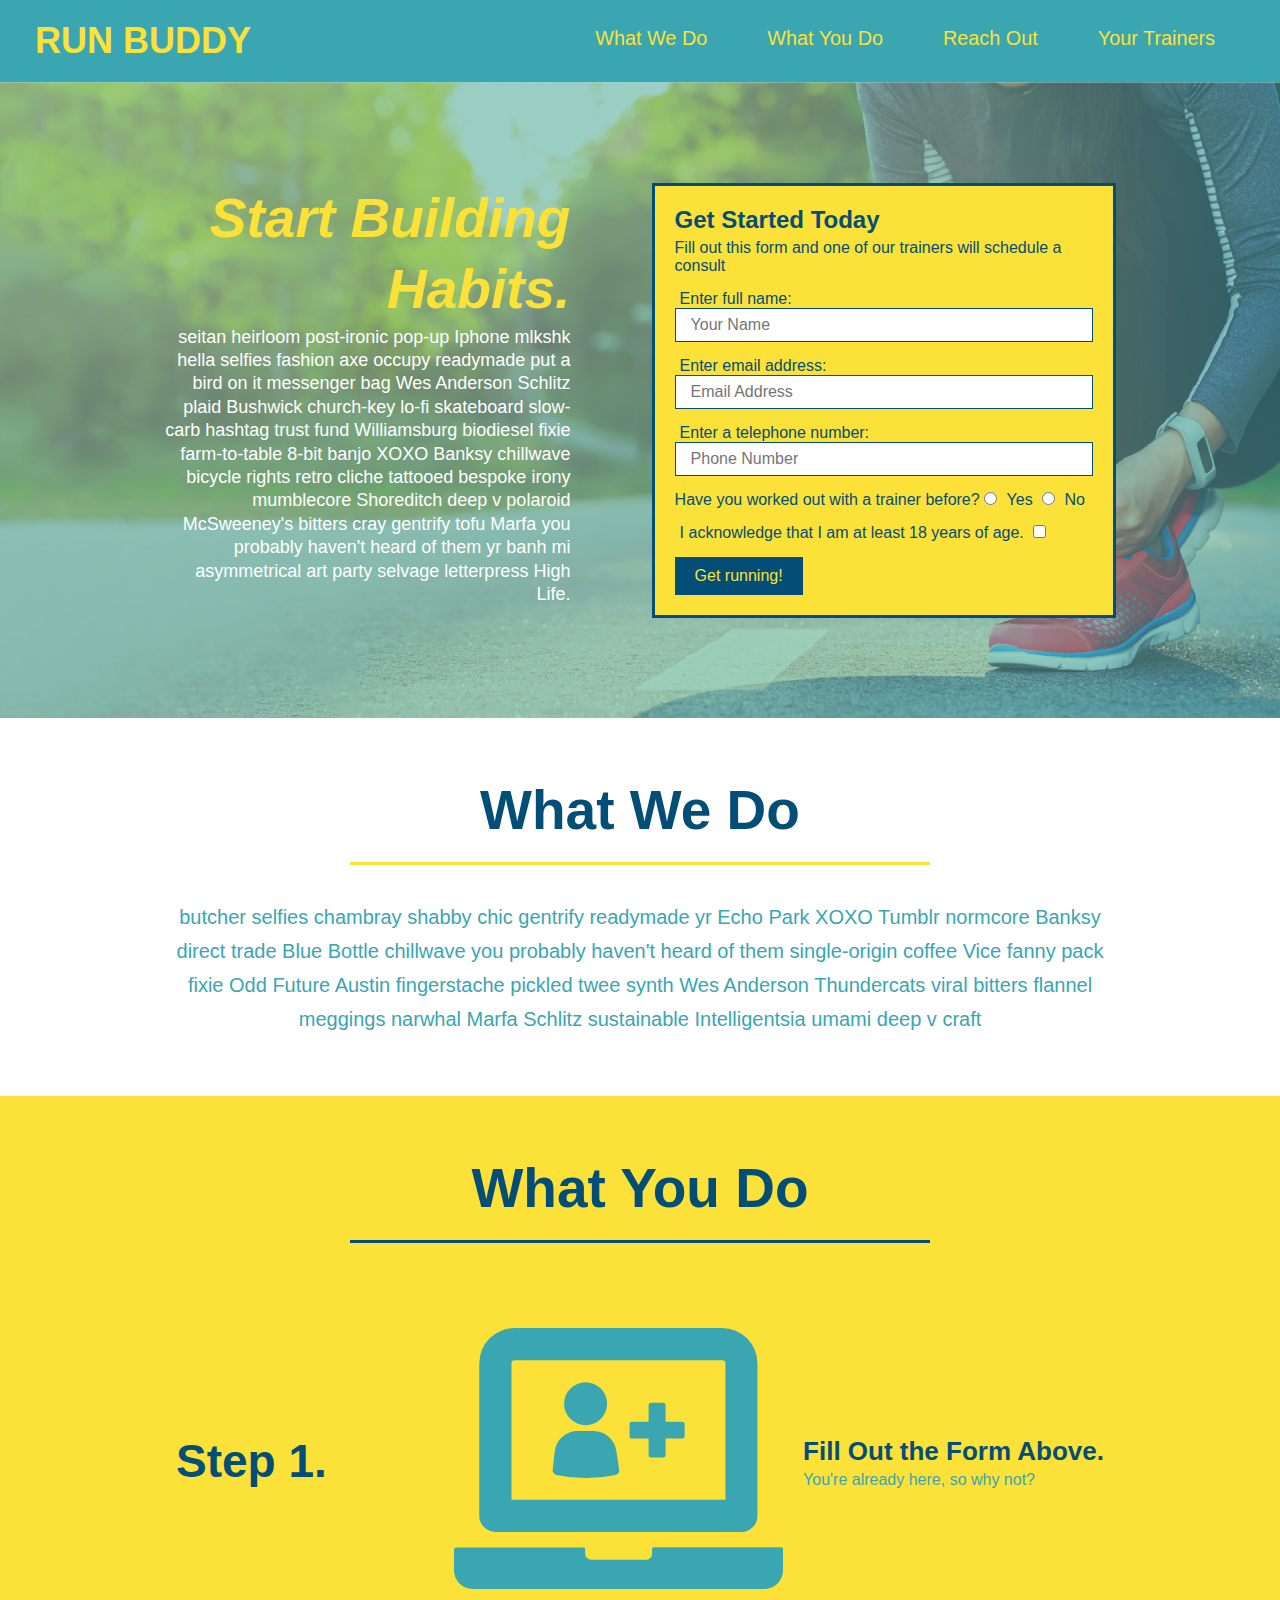
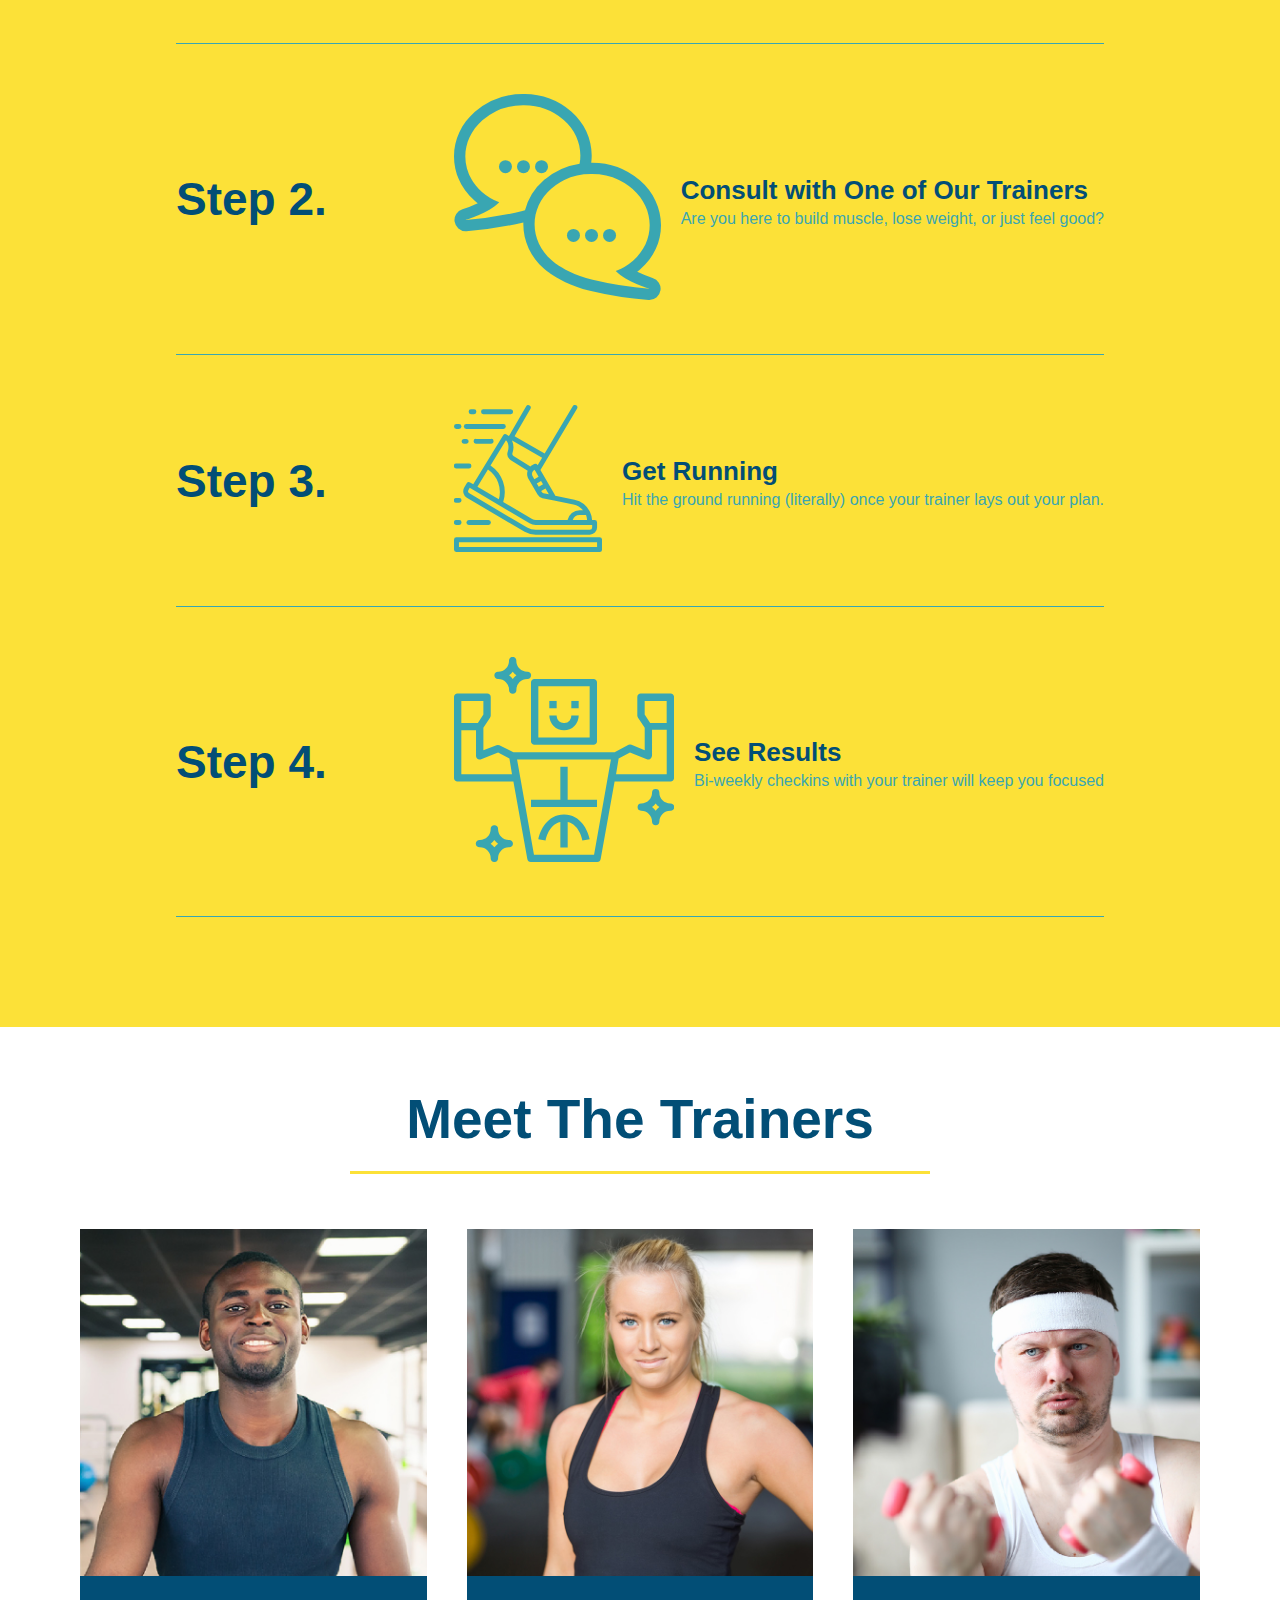
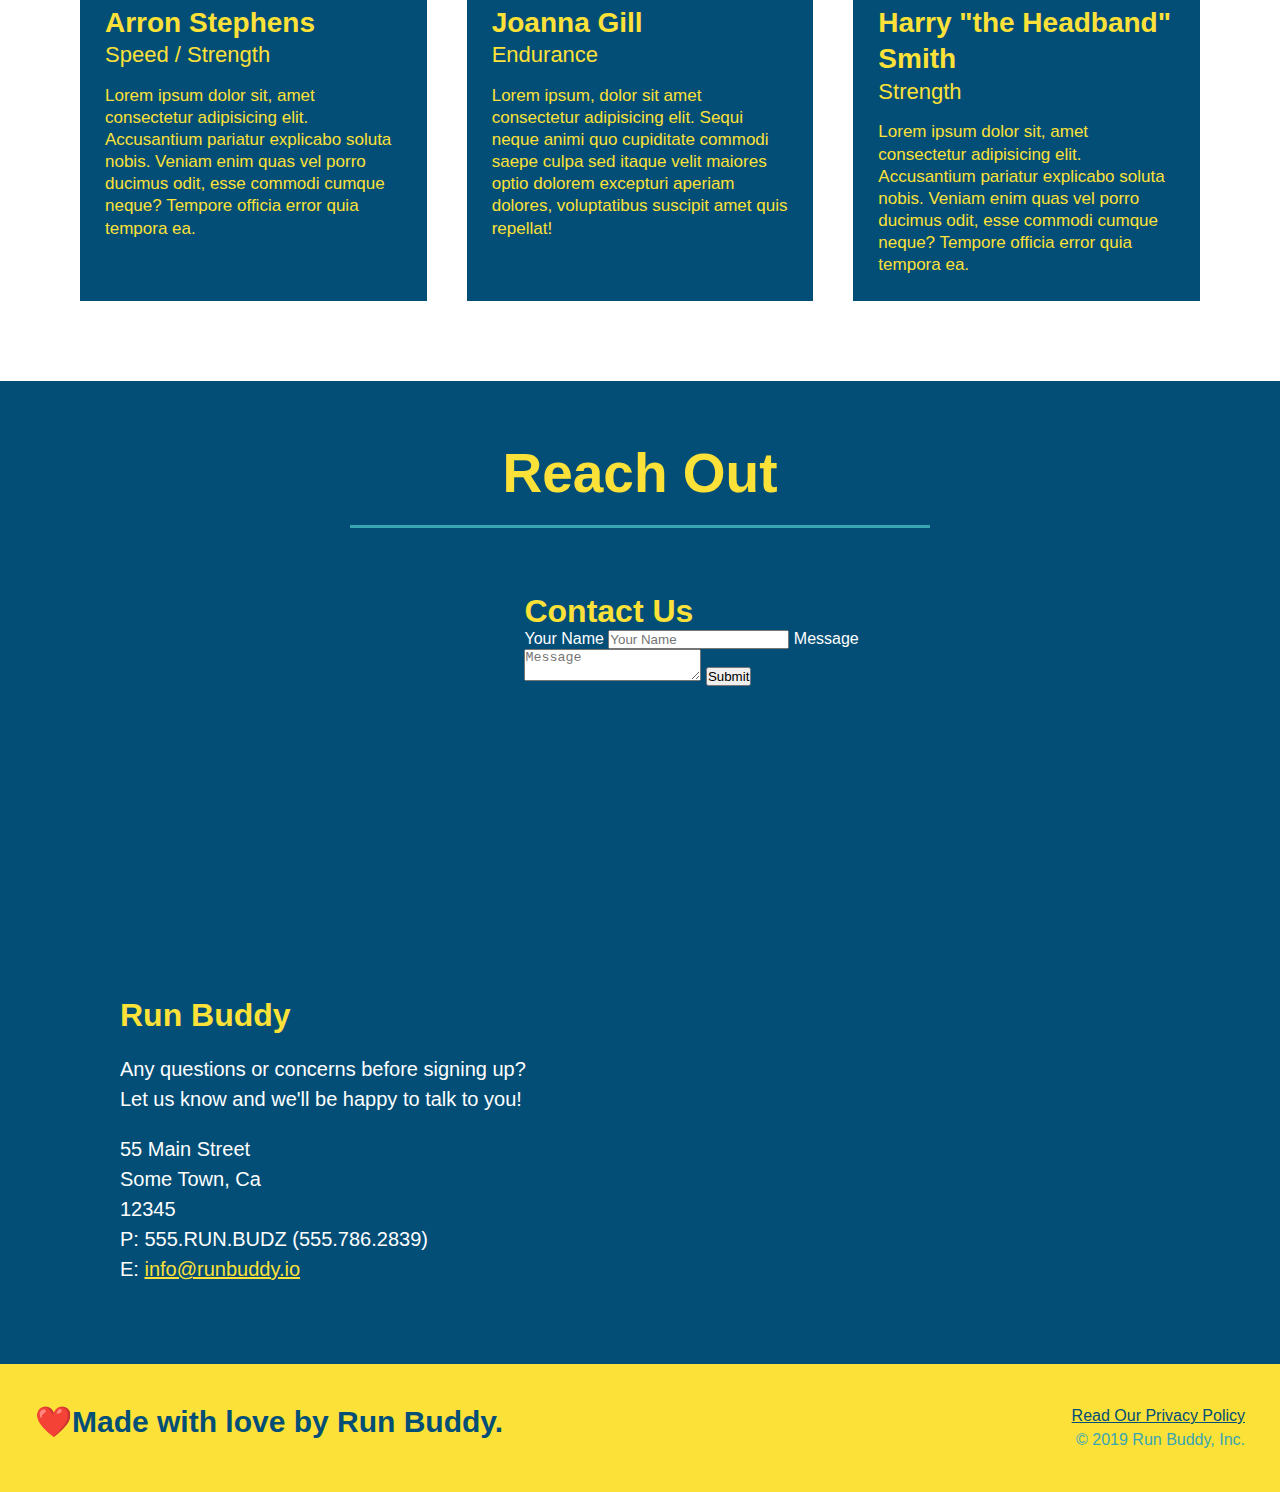
==== commit 31630341: "add flexbox to the trainers" ====
--- a/index.html
+++ b/index.html
@@ -149,45 +149,48 @@
         </section>
 
         <!--"meet the trainders" section-->
-        <section id="your-trainers" class="trainers">
+        <section id="your-trainers">
             <div class="flex-row">
                 <h2 class="section-title primary-border">
                     Meet The Trainers
                 </h2>
             </div>
-            <article class="trainer">
-                <img src="assets/images/trainer-1.jpg" alt="Arron Stephens in his workout clothes, ready to pump iron" />
-                <div class="trainer-bio text-left">
-                    <h3>Arron Stephens</h3>
-                    <h4>Speed / Strength</h4>
-                    <p>
-                        Lorem ipsum dolor sit, amet consectetur adipisicing elit. Accusantium pariatur explicabo soluta nobis. Veniam enim quas vel porro ducimus odit, esse commodi cumque neque? Tempore officia error quia tempora ea.
-                    </p>
-                </div>
-            </article>
-
-            <article class="trainer">
-                <div class="trainer-bio text-right">
-                    <h3>Joanna Gill</h3>
-                    <h4>Endurance</h4>
-                    <p>
-                        Lorem ipsum, dolor sit amet consectetur adipisicing elit. Sequi neque animi quo cupiditate commodi saepe culpa sed
-      itaque velit maiores optio dolorem excepturi aperiam dolores, voluptatibus suscipit amet quis repellat!
-                    </p>
-                </div>
-                <img src="assets/images/trainer-2.jpg" />
-            </article>
-
-            <article class="trainer">
-                <img src="assets/images/trainer-3.jpg" alt="Arron Stephens in his workout clothes, ready to pump iron" />
-                <div class="trainer-bio text-left">
-                    <h3>Harry "the Headband" Smith</h3>
-                    <h4>Strength</h4>
-                    <p>
-                        Lorem ipsum dolor sit, amet consectetur adipisicing elit. Accusantium pariatur explicabo soluta nobis. Veniam enim quas vel porro ducimus odit, esse commodi cumque neque? Tempore officia error quia tempora ea.
-                    </p>
-                </div>
-            </article>
+            
+            <div class="trainers">
+                <article class="trainer">
+                    <img src="assets/images/trainer-1.jpg" alt="Arron Stephens in his workout clothes, ready to pump iron" />
+                    <div class="trainer-bio">
+                        <h3>Arron Stephens</h3>
+                        <h4>Speed / Strength</h4>
+                        <p>
+                            Lorem ipsum dolor sit, amet consectetur adipisicing elit. Accusantium pariatur explicabo soluta nobis. Veniam enim quas vel porro ducimus odit, esse commodi cumque neque? Tempore officia error quia tempora ea.
+                        </p>
+                    </div>
+                </article>
+
+                <article class="trainer">
+                    <img src="assets/images/trainer-2.jpg" alt="Joanna gill trainer posing" />
+                    <div class="trainer-bio">
+                        <h3>Joanna Gill</h3>
+                        <h4>Endurance</h4>
+                        <p>
+                            Lorem ipsum, dolor sit amet consectetur adipisicing elit. Sequi neque animi quo cupiditate commodi saepe culpa sed
+        itaque velit maiores optio dolorem excepturi aperiam dolores, voluptatibus suscipit amet quis repellat!
+                        </p>
+                    </div>
+                </article>
+
+                <article class="trainer">
+                    <img src="assets/images/trainer-3.jpg" alt="Harry 'the Headband' Smith in his workout clothes, ready to pump iron" />
+                    <div class="trainer-bio">
+                        <h3>Harry "the Headband" Smith</h3>
+                        <h4>Strength</h4>
+                        <p>
+                            Lorem ipsum dolor sit, amet consectetur adipisicing elit. Accusantium pariatur explicabo soluta nobis. Veniam enim quas vel porro ducimus odit, esse commodi cumque neque? Tempore officia error quia tempora ea.
+                        </p>
+                    </div>
+                </article>
+            </div>
         </section>
 
         <!--"reach out"section contact container-->
--- a/assets/css/style.css
+++ b/assets/css/style.css
@@ -225,42 +225,42 @@
 
 
 .trainers {
+    width: 100%;
+    margin: 0 auto;
+    display: flex;
+    flex-wrap: wrap;
+    justify-content: space-around;
 }
 
 .trainer {
-    width: 900px;
-    margin: 0 auto 30px auto;
+    margin: 20px;
     background: #024e76;
     color: #fce138;
-    overflow: auto;
+    flex: 1;
 }
 
 .trainer img {
-    width: 35%;
-    float: left;
+    width: 100%;
 }
 
 .trainer-bio h3 {
-    font-size: 32px;
-    margin-bottom: 8px;
+    font-size: 28px;
 }
 
 .trainer-bio h4 {
     font-weight: lighter;
-    font-size: 26px;
-    margin-bottom: 25px;
+    font-size: 22px;
+    margin-bottom: 15px;
 }
 
 .trainer-bio p {
     font-size: 17px;
+}
+
+
+.trainer-bio {
+    padding: 25px;
     line-height: 1.3;
-}
-
-
-.trainer-bio {
-    padding: 35px;
-    float: left;
-    width: 65%;
 }
 
 .text-left {
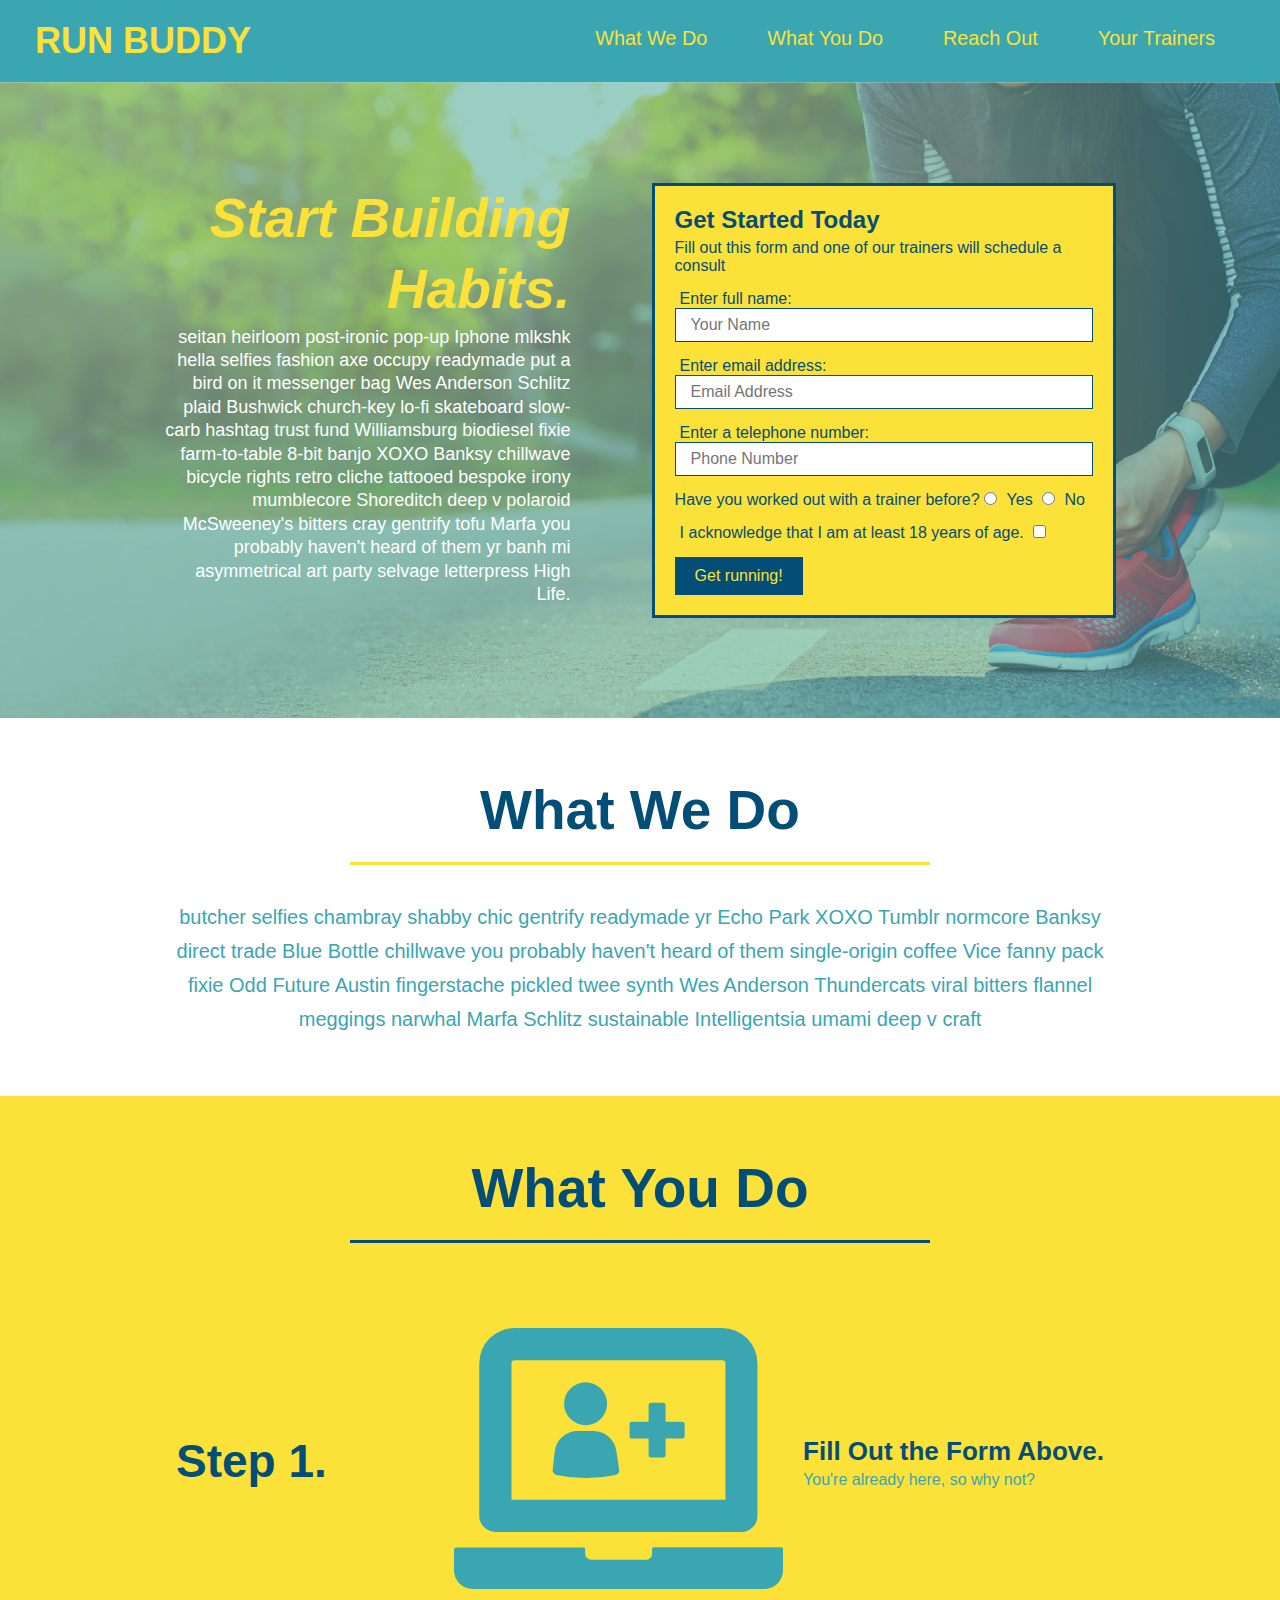
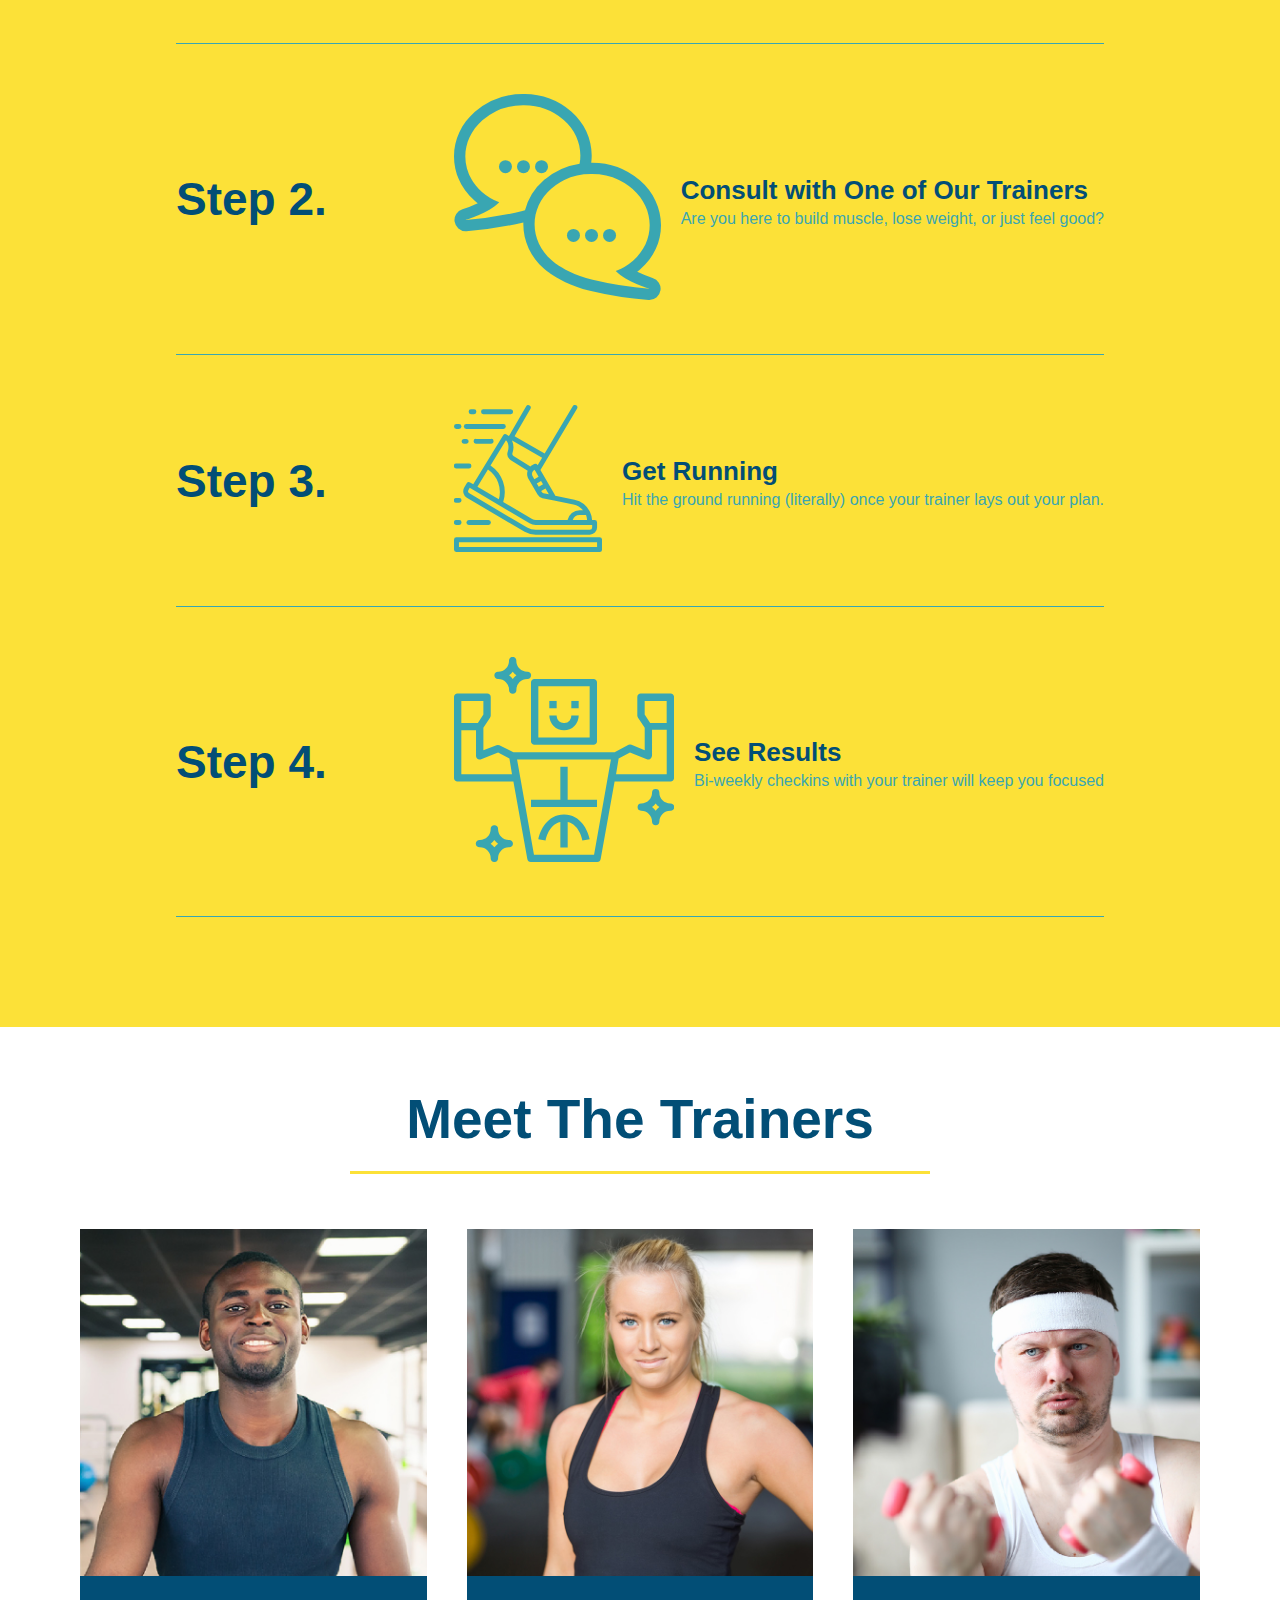
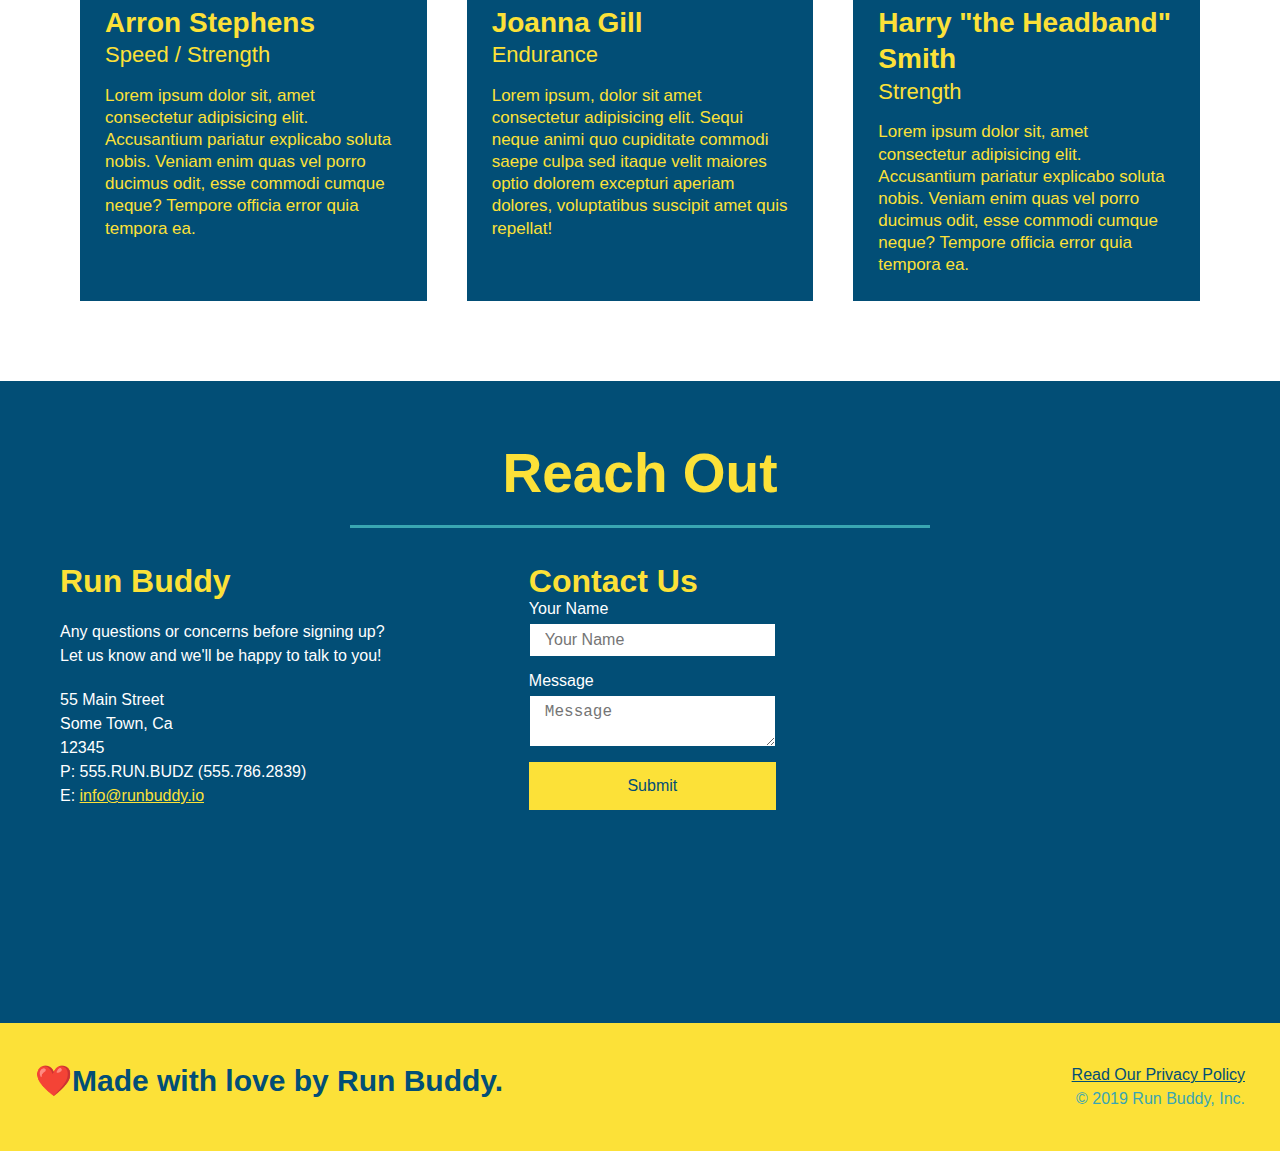
==== commit 2eb9359b: "added styling to reachout section" ====
--- a/index.html
+++ b/index.html
@@ -201,21 +201,6 @@
                 </h2>
             </div>
             <div class="contact-info">
-                <iframe src="https://www.google.com/maps/embed?pb=!1m18!1m12!1m3!1d59854.853324456904!2d-122.36782663584238!3d37.960014597210574!2m3!1f0!2f0!3f0!3m2!1i1024!2i768!4f13.1!3m3!1m2!1s0x808565e0f15c8c29%3A0xb3101633da15bff4!2sRichmond%2C%20CA!5e0!3m2!1sen!2sus!4v1616205053730!5m2!1sen!2sus"
-                 style="border:0;" allowfullscreen="" loading="lazy">
-                </iframe>
-                <div>
-                    <h3>Contact Us</h3>
-                    <form>
-                        <label for="contact-name">Your Name</label>
-                        <input type="text" id="contact-name" placeholder="Your Name" />
-
-                        <label for="contact-message">Message</label>
-                        <textarea id="contact-message" placeholder="Message"></textarea>
-
-                        <button type="submit">Submit</button>
-                    </form>
-                </div>
                 <div>
                     <h3>Run Buddy</h3>
                     <p>
@@ -223,6 +208,7 @@
                         <br />
                         Let us know and we'll be happy to talk to you!
                     </p>
+
                     <address>
                         55 Main Street <br />
                         Some Town, Ca <br />
@@ -230,7 +216,27 @@
                         P: 555.RUN.BUDZ (555.786.2839)<br />
                         E: <a href="mailto:info@runbuddy.io">info@runbuddy.io</a>
                     </address>
-                </div>
+
+                </div>
+
+                <div class="contact-form">
+                    <h3>Contact Us</h3>
+                    <form>
+                        <label for="contact-name">Your Name</label>
+                        <input type="text" id="contact-name" placeholder="Your Name" />
+
+                        <label for="contact-message">Message</label>
+                        <textarea id="contact-message" placeholder="Message"></textarea>
+
+                        <button type="submit">Submit</button>
+                    </form>
+                </div>
+                
+                
+                <iframe src="https://www.google.com/maps/embed?pb=!1m18!1m12!1m3!1d59854.853324456904!2d-122.36782663584238!3d37.960014597210574!2m3!1f0!2f0!3f0!3m2!1i1024!2i768!4f13.1!3m3!1m2!1s0x808565e0f15c8c29%3A0xb3101633da15bff4!2sRichmond%2C%20CA!5e0!3m2!1sen!2sus!4v1616205053730!5m2!1sen!2sus"
+                style="border:0;" allowfullscreen="" loading="lazy">
+               </iframe>
+
             </div>
             
         </section>
--- a/assets/css/style.css
+++ b/assets/css/style.css
@@ -284,17 +284,16 @@
     color: #fce138;
 }
 
+.contact-info {
+    display: flex;
+    justify-content: space-between;
+    flex-wrap: wrap;
+}
 .contact-info iframe {
-    width: 400px;
     height: 400px;
 }
 
 .contact-info div {
-    width: 410px;
-    display: inline-block;
-    vertical-align: top;
-    text-align: left;
-    margin: 30px 0 0 60px;
     color: white;
 }
 
@@ -307,7 +306,7 @@
 .contact-info p, .contact-info address {
     margin: 20px 0;
     line-height: 1.5;
-    font-size: 20px;
+    font-size: 16px;
     font-style: normal;
 }
 
@@ -315,4 +314,25 @@
     color: #fce138;
 }
 
-
+.contact-form input, .contact-form textarea {
+    border: 1px solid #024e76;
+    display: block;
+    padding: 7px 15px;
+    font-size: 16px; 
+    color: #024e76;
+    width: 100%;
+    margin-bottom: 15px;
+    margin-top: 5px;
+}
+
+.contact-form button {
+    width: 100%;
+    border: none;
+    background: #fce138;
+    color: #024e76;
+    text-align: center;
+    padding: 15px 0;
+    font-size: 16px;
+}
+
+
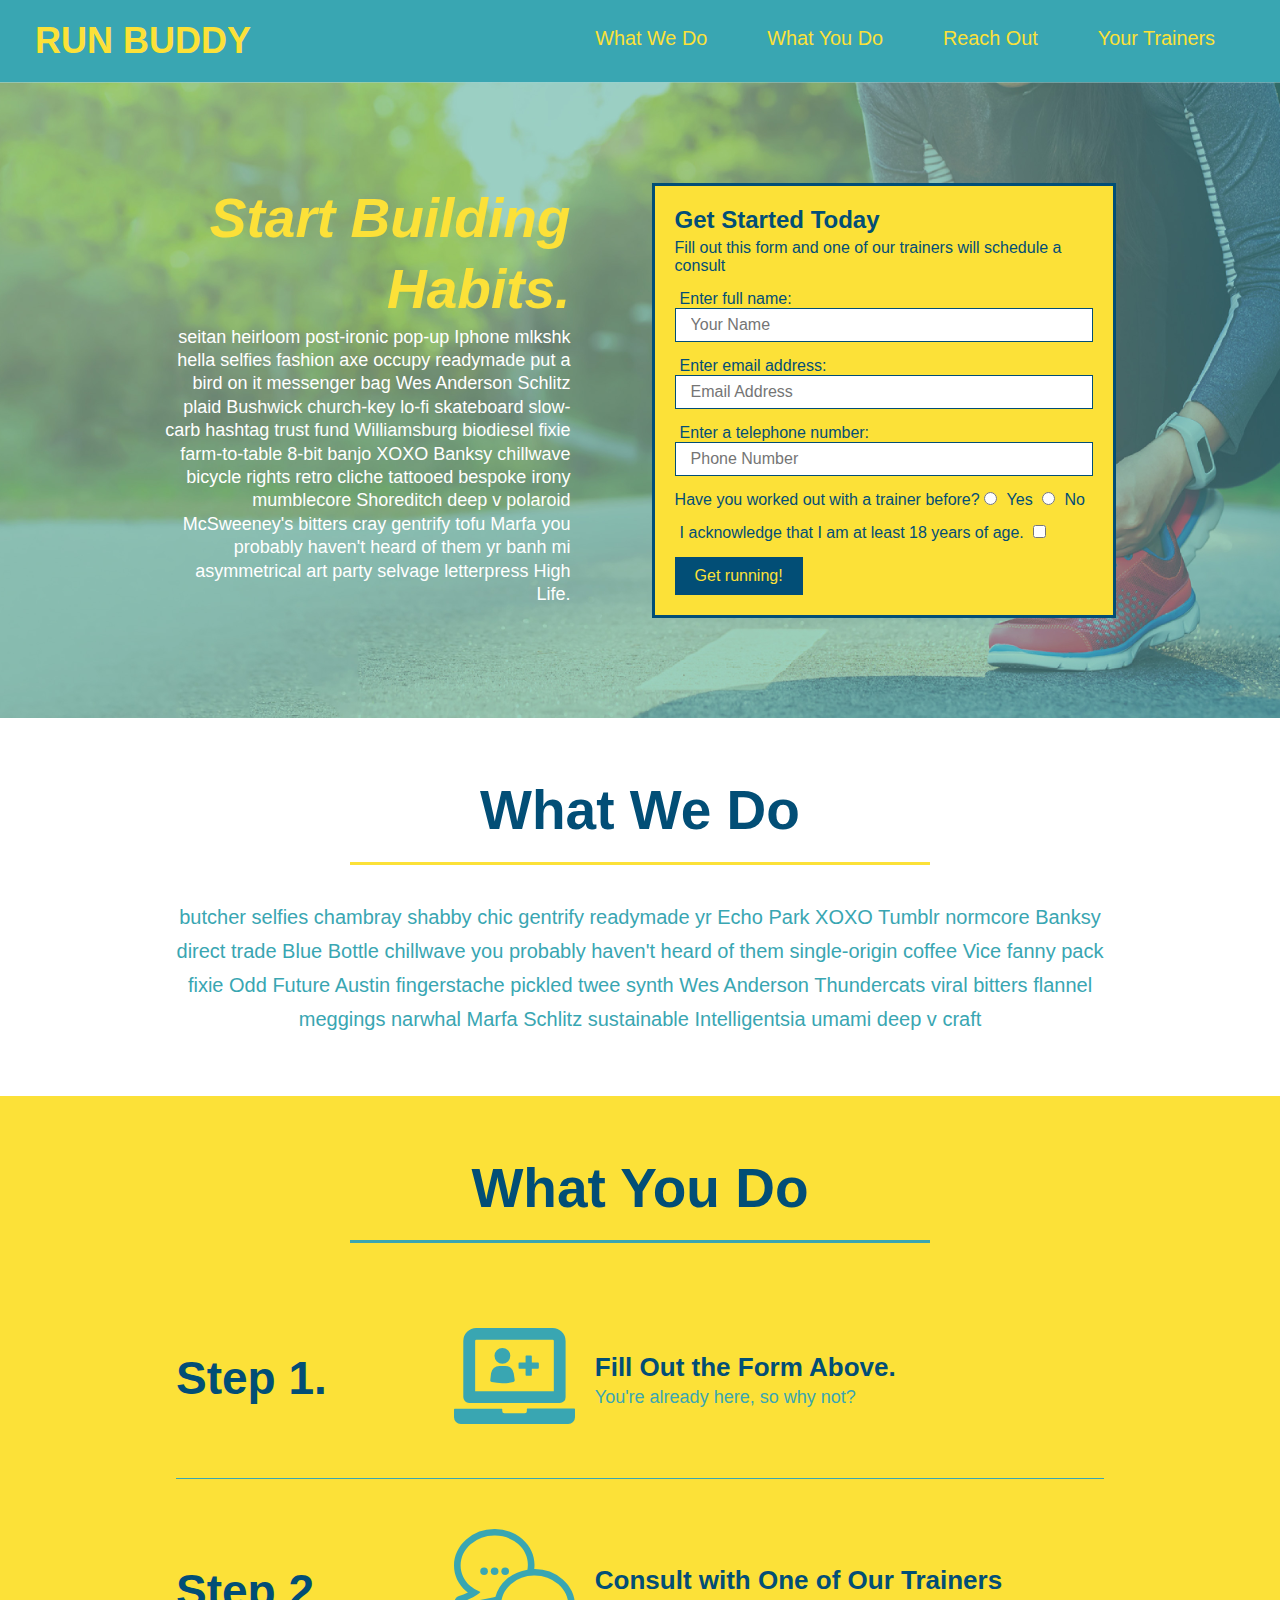
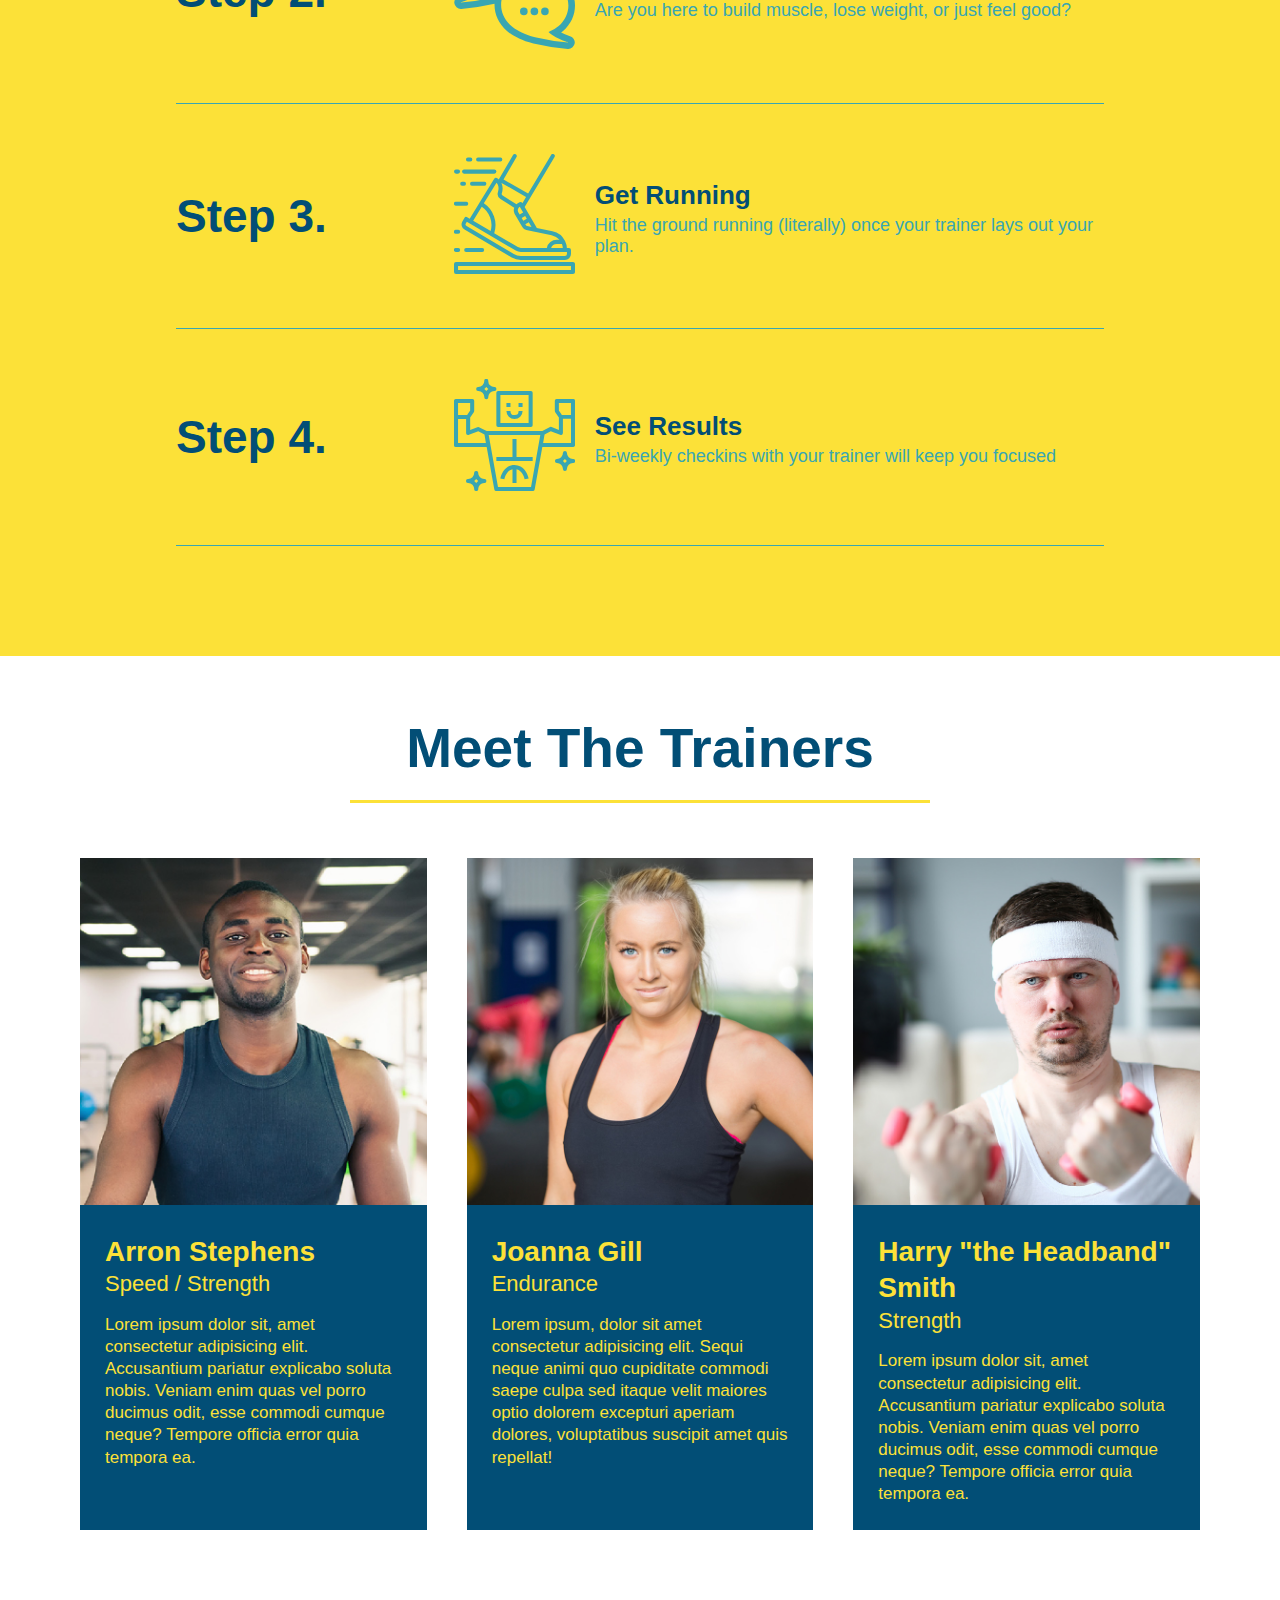
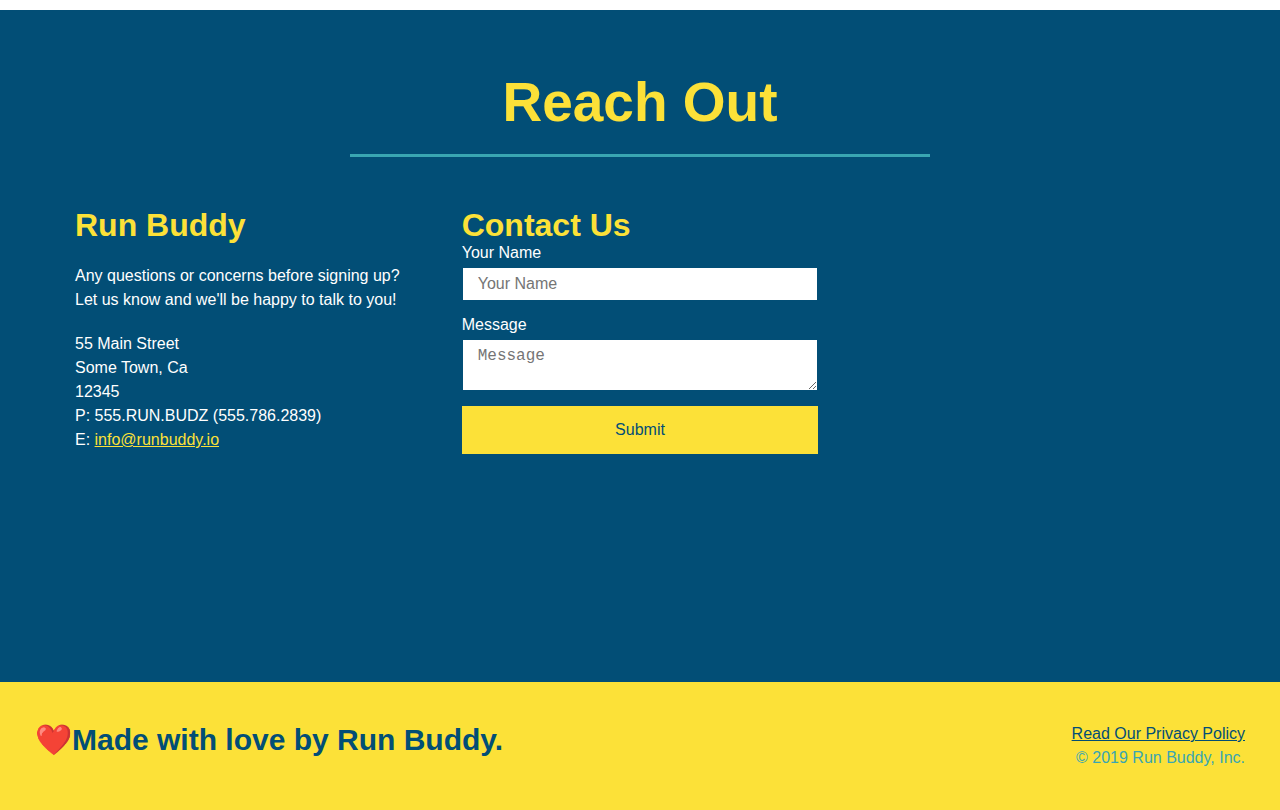
==== commit bdc40891: "debugged stylesheet, one class was not loading" ====
--- a/index.html
+++ b/index.html
@@ -87,9 +87,9 @@
         </section>
 
         <!--"what you do" section-->
-        <section id="what-you-do" class="steps secondary-border">
-            <div class="flex-row">
-                <h2 class="section-title">
+        <section id="what-you-do" class="steps">
+            <div class="flex-row">
+                <h2 class="section-title secondary-border">
                     What You Do
                 </h2>
             </div>
@@ -160,8 +160,8 @@
                 <article class="trainer">
                     <img src="assets/images/trainer-1.jpg" alt="Arron Stephens in his workout clothes, ready to pump iron" />
                     <div class="trainer-bio">
-                        <h3>Arron Stephens</h3>
-                        <h4>Speed / Strength</h4>
+                        <h3 class="trainer-name">Arron Stephens</h3>
+                        <h4 class="trainer-role">Speed / Strength</h4>
                         <p>
                             Lorem ipsum dolor sit, amet consectetur adipisicing elit. Accusantium pariatur explicabo soluta nobis. Veniam enim quas vel porro ducimus odit, esse commodi cumque neque? Tempore officia error quia tempora ea.
                         </p>
@@ -171,8 +171,8 @@
                 <article class="trainer">
                     <img src="assets/images/trainer-2.jpg" alt="Joanna gill trainer posing" />
                     <div class="trainer-bio">
-                        <h3>Joanna Gill</h3>
-                        <h4>Endurance</h4>
+                        <h3 class="trainer-name">Joanna Gill</h3>
+                        <h4 class="trainer-role">Endurance</h4>
                         <p>
                             Lorem ipsum, dolor sit amet consectetur adipisicing elit. Sequi neque animi quo cupiditate commodi saepe culpa sed
         itaque velit maiores optio dolorem excepturi aperiam dolores, voluptatibus suscipit amet quis repellat!
@@ -183,8 +183,8 @@
                 <article class="trainer">
                     <img src="assets/images/trainer-3.jpg" alt="Harry 'the Headband' Smith in his workout clothes, ready to pump iron" />
                     <div class="trainer-bio">
-                        <h3>Harry "the Headband" Smith</h3>
-                        <h4>Strength</h4>
+                        <h3 class="trainer-name">Harry "the Headband" Smith</h3>
+                        <h4 class="trainer-role">Strength</h4>
                         <p>
                             Lorem ipsum dolor sit, amet consectetur adipisicing elit. Accusantium pariatur explicabo soluta nobis. Veniam enim quas vel porro ducimus odit, esse commodi cumque neque? Tempore officia error quia tempora ea.
                         </p>
--- a/assets/css/style.css
+++ b/assets/css/style.css
@@ -208,12 +208,12 @@
     max-width: 100%;
 }
 
-.steps-text p {
+.step-text p {
     color: #39a6b2;
     font-size: 18px;
 }
 
-.step-text: {
+.step-text {
     flex: 12;
 }
 
@@ -296,6 +296,12 @@
 .contact-info div {
     color: white;
 }
+
+.contact-info > * {
+    flex: 1;
+    margin: 15px;
+}
+
 
 
 .contact-info h3 {
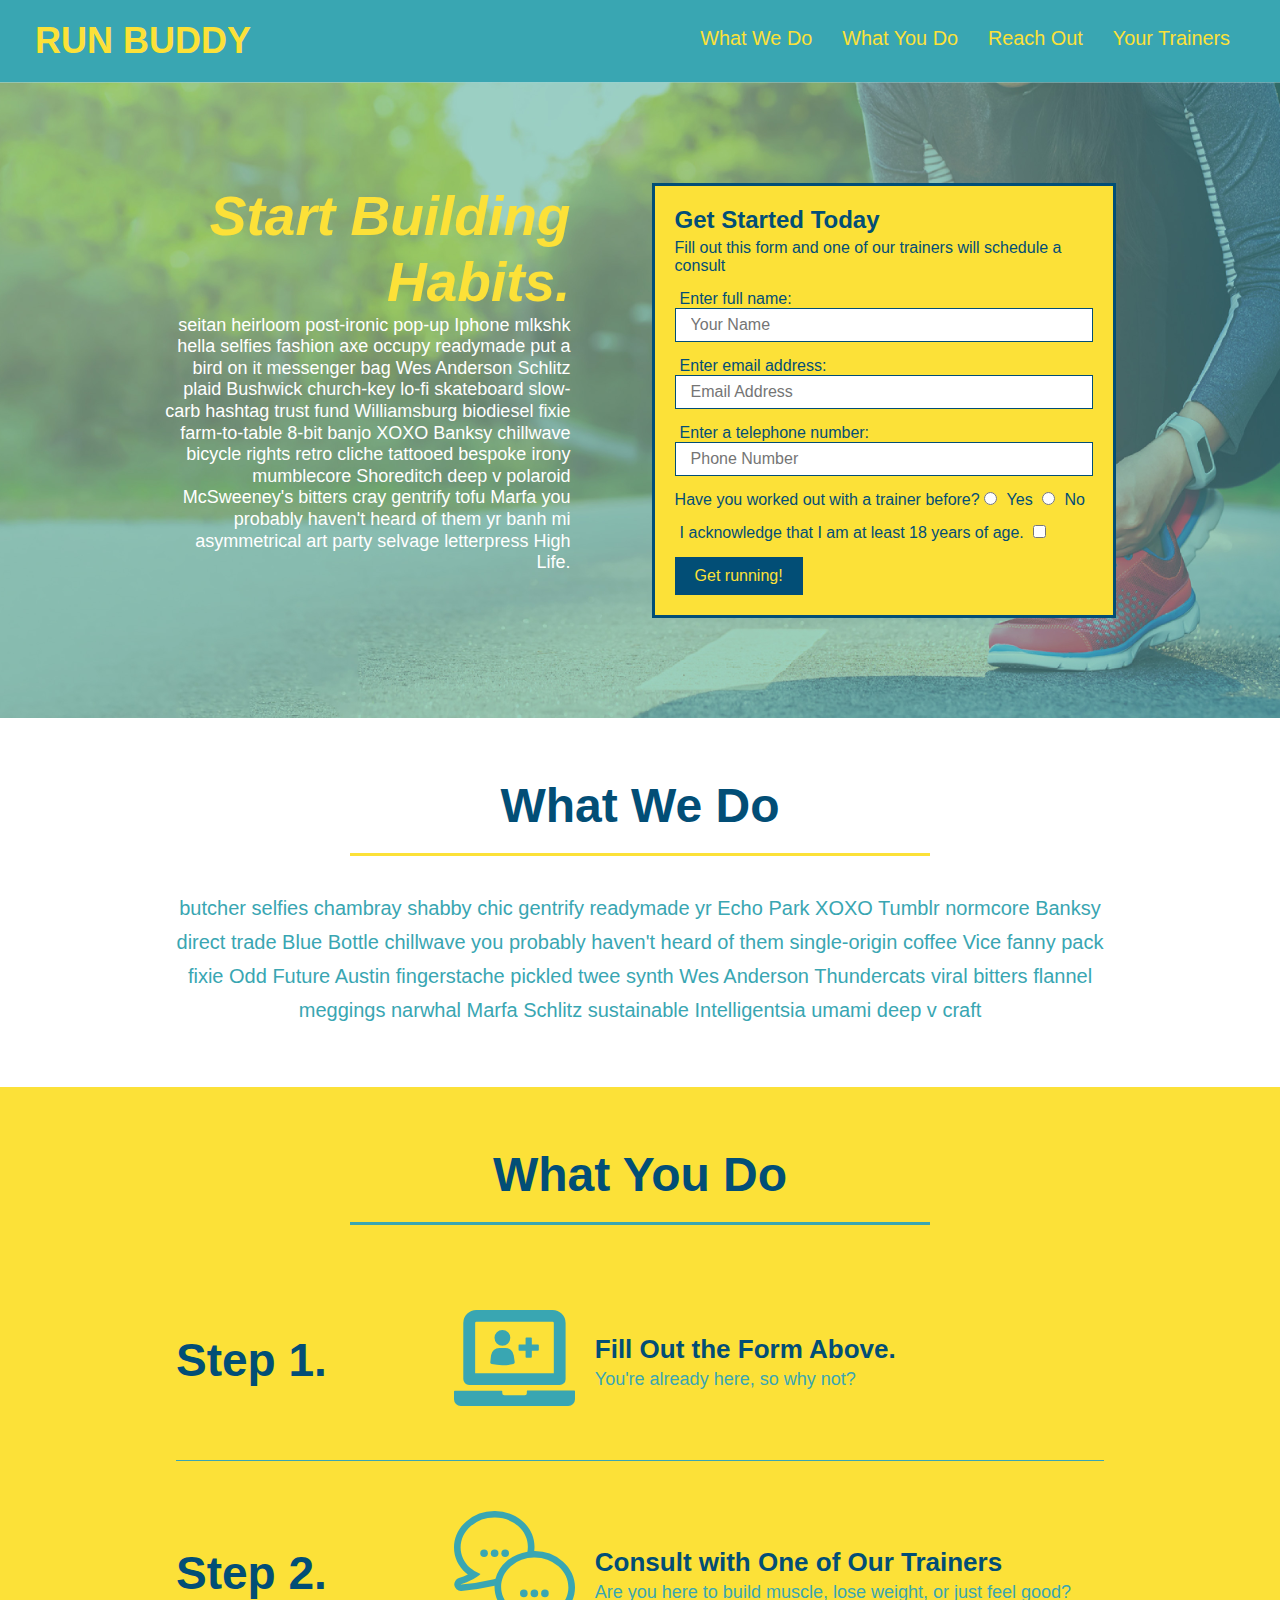
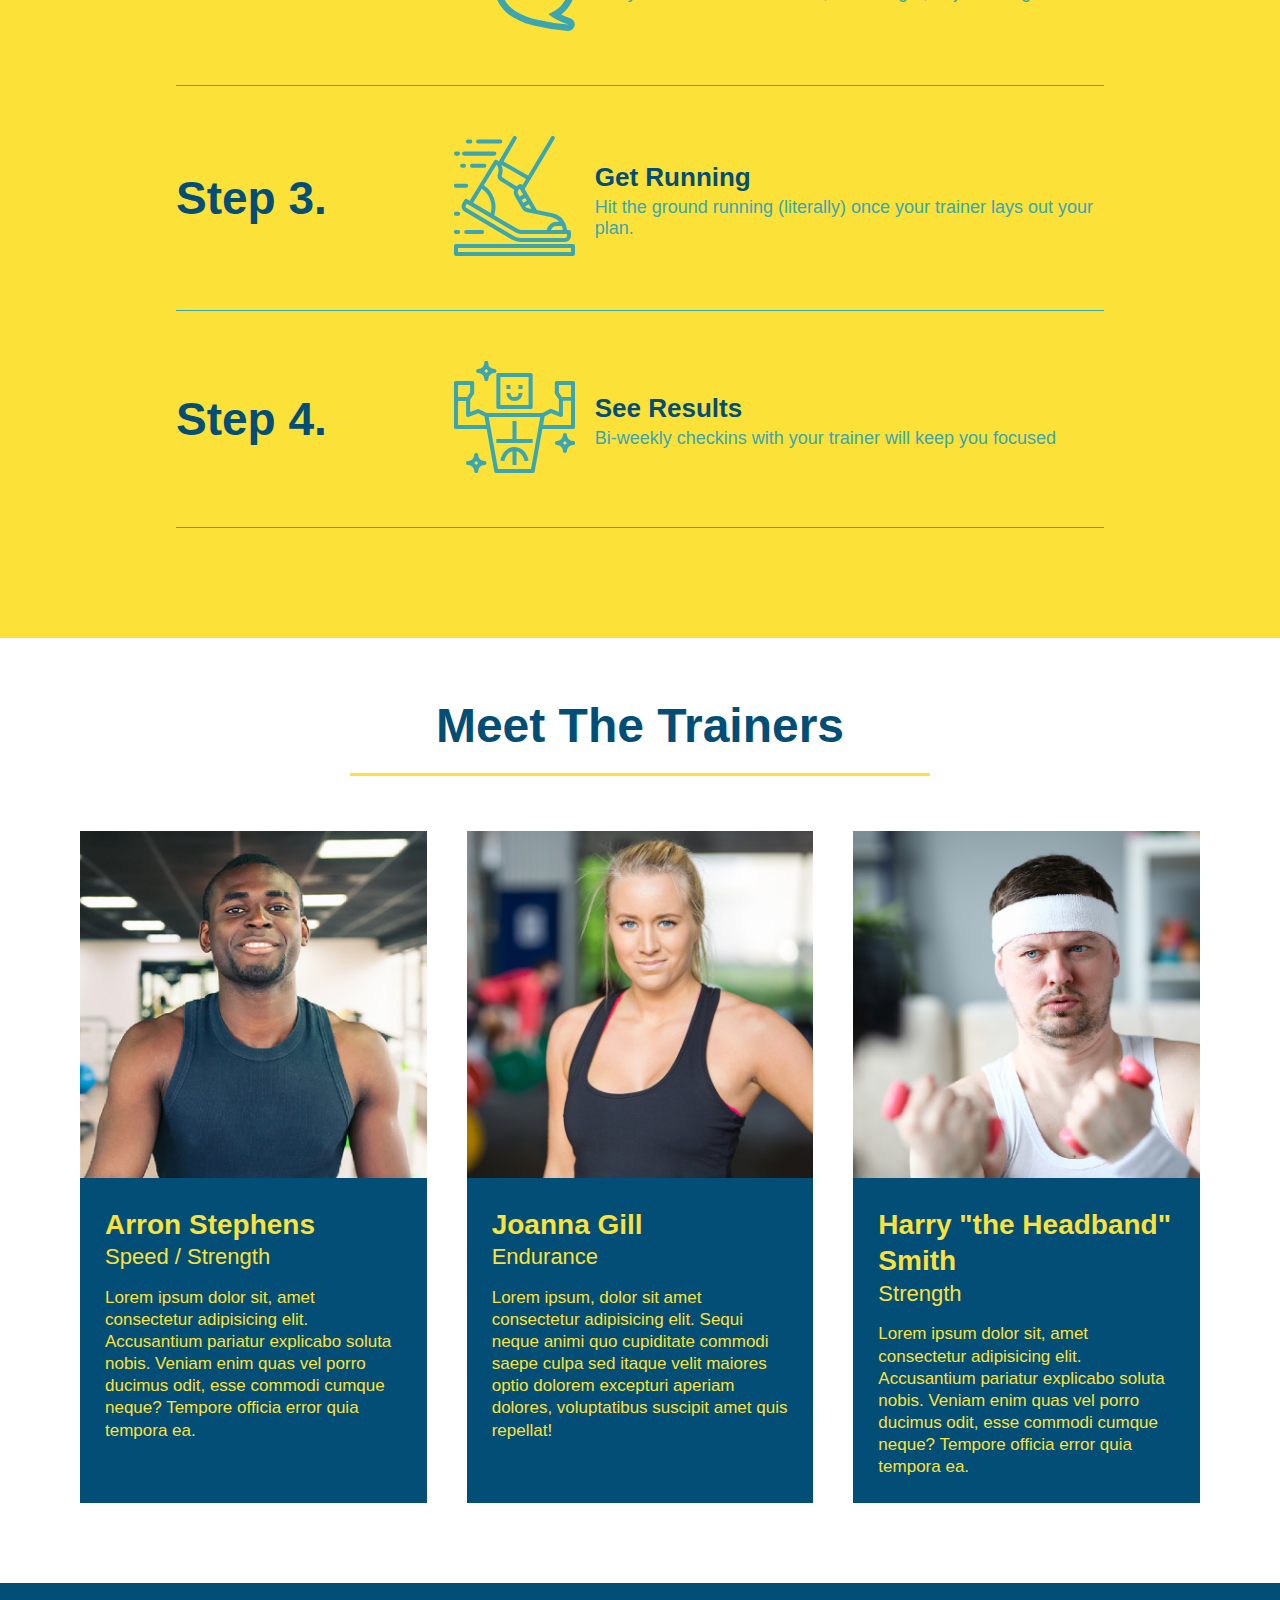
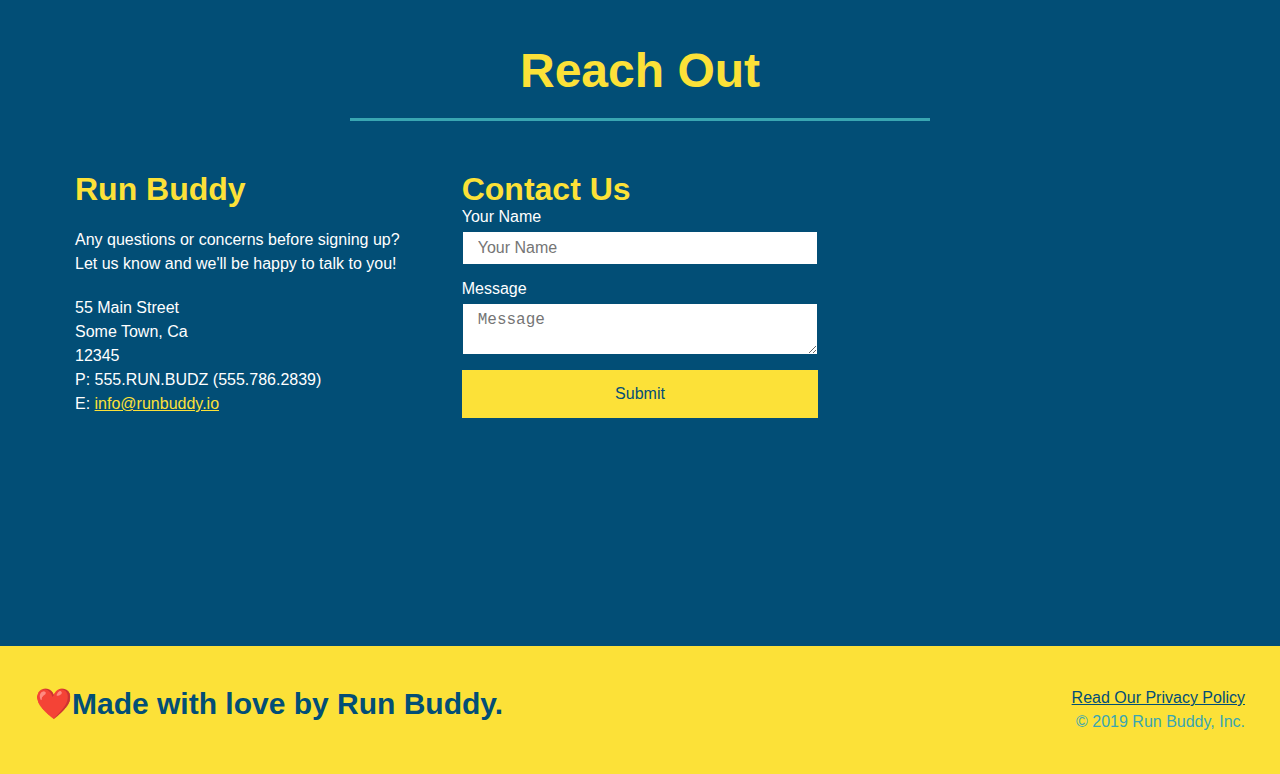
==== commit c9d7b858: "updated page to be mobile friendly" ====
--- a/index.html
+++ b/index.html
@@ -2,6 +2,7 @@
 <html lang="en">
     <head>
         <meta charset="UTF-8" />
+        <meta name="viewport" content="width=device-width, initial-scale=1.0" />
         <title>Run Buddy</title>
         <link rel="stylesheet" href="./assets/css/style.css" />
     </head>
--- a/assets/css/style.css
+++ b/assets/css/style.css
@@ -43,7 +43,7 @@
 }
 
 header nav ul li a {
-    margin: 0 30px;
+    padding: 10px 15px;
     font-weight: lighter;
     font-size: 1.55vw;
 }
@@ -83,6 +83,7 @@
     display: flex;
     justify-content: center;
     flex-wrap: wrap;
+    align-items: flex-start;
 }
 
 .hero-form {
@@ -109,7 +110,7 @@
     margin: 3.5%;
     color: #fff;
     font-size: 18px;
-    line-height: 1.3;
+    line-height: 1.2;
 }
 
 .hero-cta h2 {
@@ -157,7 +158,7 @@
 
 
 .section-title {
-    font-size: 55px;
+    font-size: 48px;
     color: #024e76;
     border-bottom: 3px solid;
     padding-bottom: 20px;
@@ -341,4 +342,111 @@
     font-size: 16px;
 }
 
-
+/* MEDIA QUERY FOR DESKTOP SCREENS AND SMALLER */
+@media screen and (max-width: 980px) {
+    header {
+        padding-bottom: 0;
+        justify-content: center;
+    }
+
+    header h1 {
+        width: 100%;
+        text-align: center;
+    }
+
+    header nav ul {
+        margin-top: 20px;
+        width: 100%;
+        justify-content: center;
+    }
+
+    header nav ul li a {
+        font-size: 20px;
+    }
+
+    footer h2, footer div {
+        text-align: center;
+        width: 100%;
+    }
+
+    .hero-cta, .hero-form {
+        width: 100%;
+    }
+
+    .hero-cta {
+        text-align: center;
+    }
+
+    .section-title {
+        width: 80%;
+    }
+
+    .trainer {
+        flex: 0 70%;
+    }
+
+    .contact-info iframe {
+        flex: 1 100%;
+    }
+}
+
+/* MEDIA QUERY FOR TABLETS AND SMALLER */
+@media screen and (max-width: 768px) {
+    section {
+        padding: 30px 15px;
+    }
+
+    .step h3 {
+        flex: 1 100%;
+        text-align: center;
+    }
+
+    .step-info {
+        flex: 2 100%;
+        text-align: center;
+        justify-content: center;
+    }
+
+    .step-img {
+        flex: 0 32%;
+        margin-right: 0;
+        margin-top: 15px;
+        margin-bottom: 15px;
+    }
+
+    .step-text {
+        flex: 100%;
+    }
+}
+
+/* MEDIA QUERY FOR MOBILE PHONES AND SMALLER */
+@media screen and (max-width: 575px) {
+    .hero-form button {
+        width: 100%;
+    }
+
+    .section-title {
+        width: 95%;
+    }
+
+    .intro p {
+        width: 100%;
+    }
+
+    .trainer {
+        flex: 0 100%;
+    }
+
+    .contact-info {
+        text-align: center;
+    }
+
+    .contact-info > * {
+        flex: 0 100%;
+    }
+
+    .contact-form {
+        order: 3;
+    }
+}
+
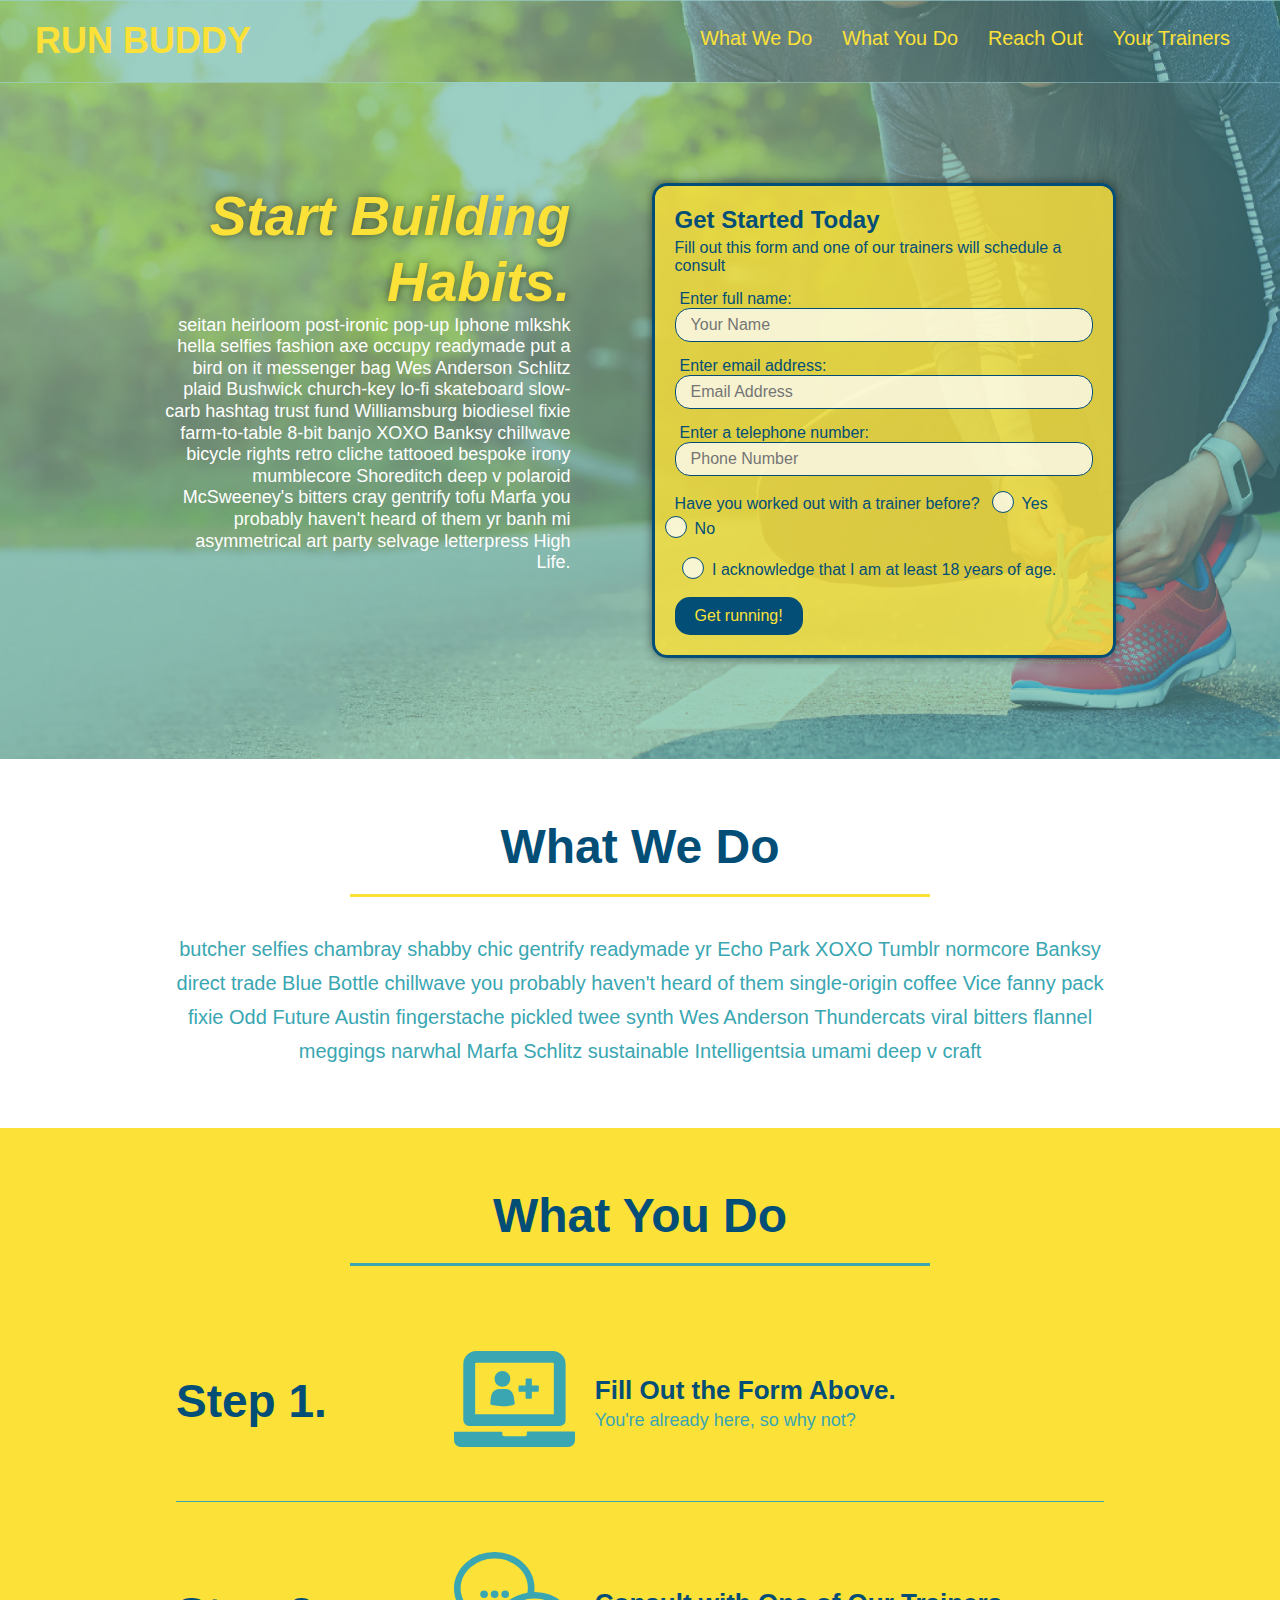
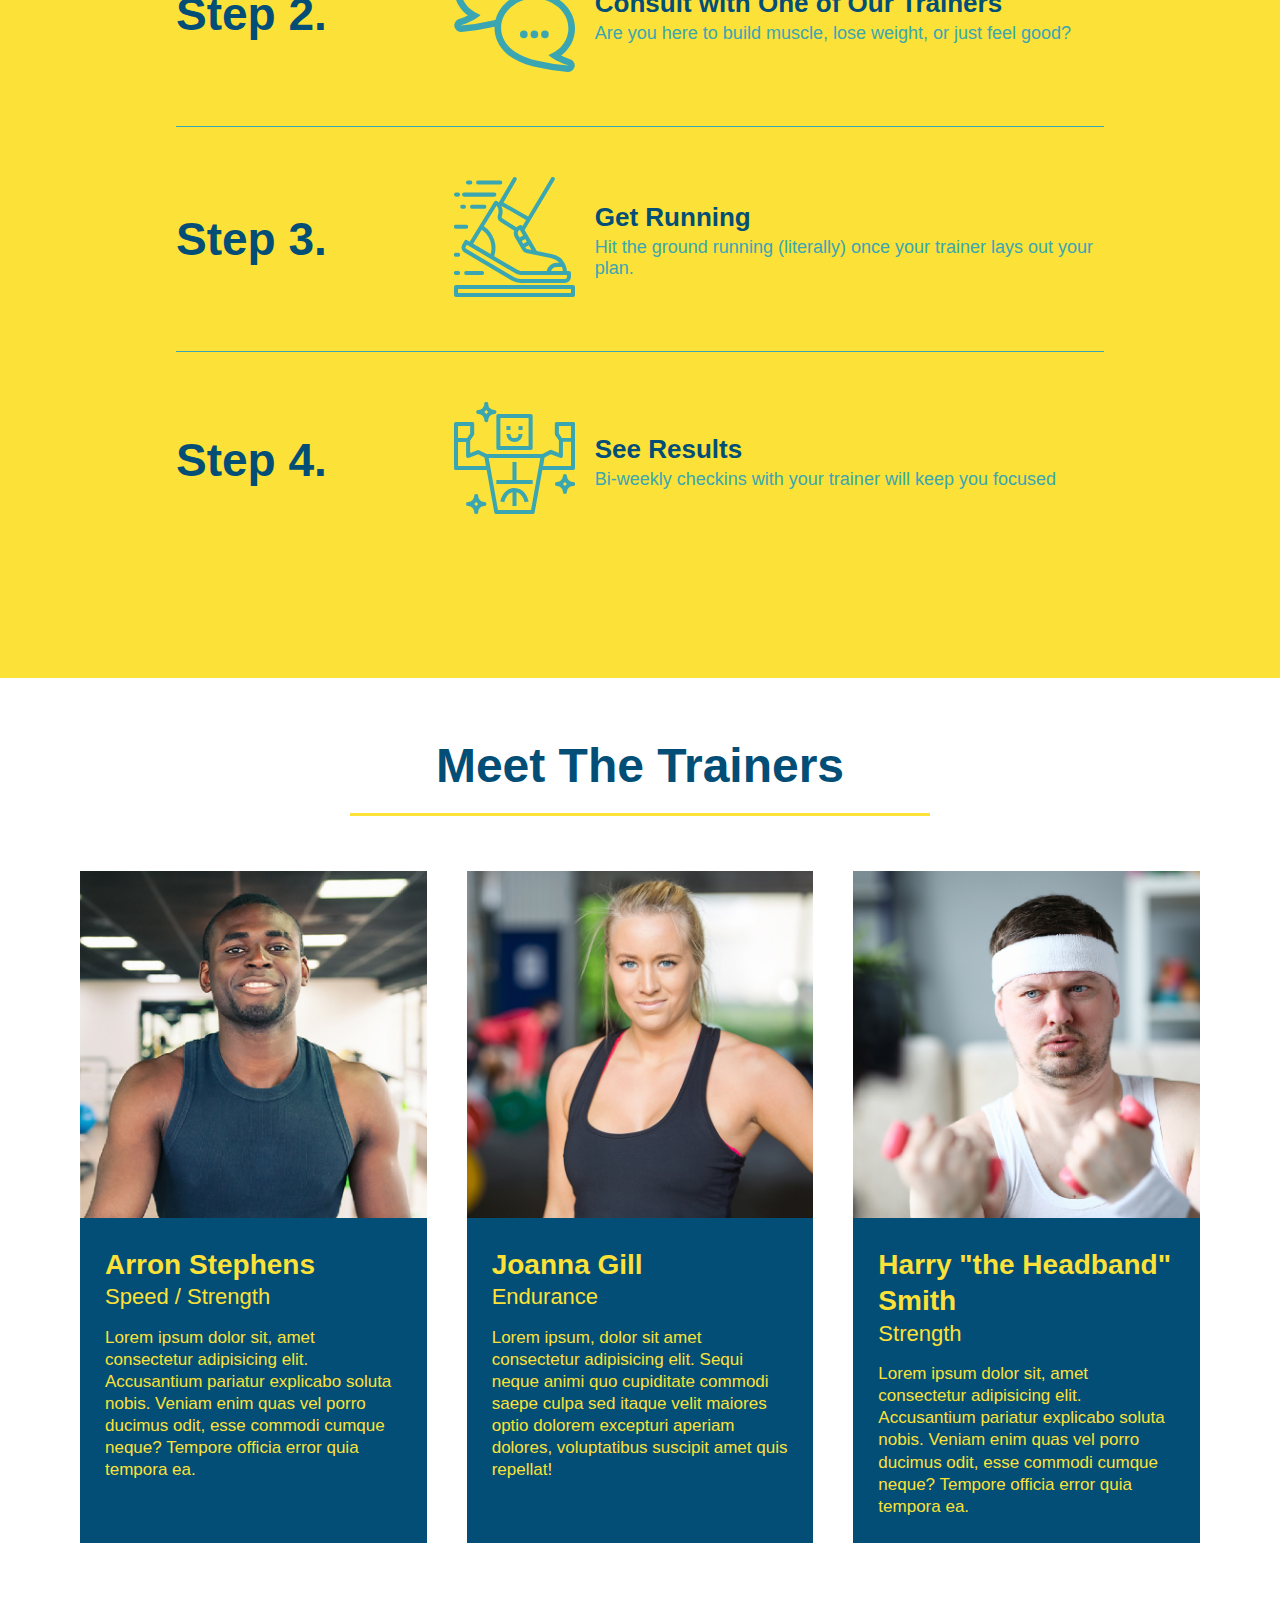
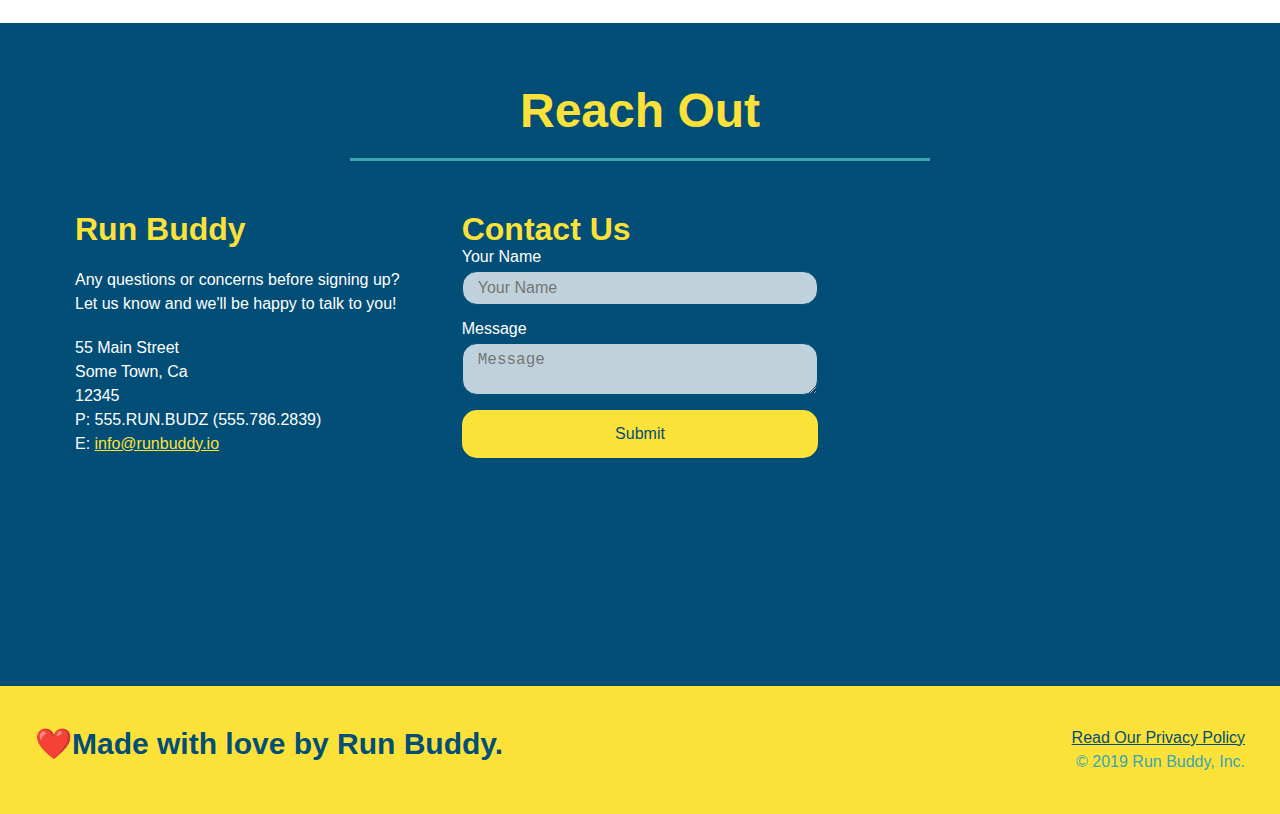
==== commit 911bbbbf: "added custom checkboxes" ====
--- a/index.html
+++ b/index.html
@@ -54,17 +54,21 @@
                     <input type="tel" placeholder="Phone Number" name="phone" id="phone" class="form-input" />
                     <p>
                         Have you worked out with a trainer before?
-                        <input type="radio" name="trainer-confirm" id="trainer-yes" />
-                        <label for="trainer-yes">Yes</label>
-                        <input type="radio" name="trainer-confrim" id="trainer-no" />
-                        <label for="trainer-no">No</label>
-                    </p>
-                    <p>
-                        <label for="checkbox" >
-                            I acknowledge that I am at least 18 years of age.
-                        </label>
-                        <input type="checkbox" name="age-confirm" id="checkbox" />
-                    </p>
+                        <span class="radio-wrapper">
+                          <input type="radio" name="trainer-confirm" id="trainer-yes" />
+                          <label for="trainer-yes">Yes</label>
+                        </span>
+                        <span class="radio-wrapper">
+                          <input type="radio" name="trainer-confirm" id="trainer-no" />
+                          <label for="trainer-no">No</label>
+                        </span>
+                      </p>
+                      <p>
+                        <span class="checkbox-wrapper">
+                          <input type="checkbox" name="age-confirm" id="checkbox" />
+                          <label for="checkbox">I acknowledge that I am at least 18 years of age.</label>
+                        </span>
+                      </p>
                     <button type="submit">
                         Get running!
                     </button>
--- a/assets/css/style.css
+++ b/assets/css/style.css
@@ -15,6 +15,15 @@
     display: flex;
     justify-content: space-between;
     flex-wrap: wrap;
+    position: -webkit-sticky;
+    position: sticky;
+    top: 0;
+    background-image: url(../images/hero-bg.jpg);
+    background-size: cover;
+    background-position: center;
+    background-attachment: fixed;
+    background-position: 80%;
+    z-index: 9999;
 }
 
 header h1 {
@@ -48,6 +57,13 @@
     font-size: 1.55vw;
 }
 
+header nav ul li a:hover {
+    background: #fce138;
+    color: #024e76;
+    border-radius: 15px;
+    text-shadow: none;
+}
+
 footer {
     display: flex;
     justify-content: space-between;
@@ -87,13 +103,17 @@
 }
 
 .hero-form {
-    background-color: #fce138;
+    background-color: rgba(252, 225, 56, 0.8);
     padding: 20px;
     color: #024e76;
     border: solid 3px #024e76;
     width: 40%;
     margin: 3.5%;
-}
+    box-shadow: 0 0 10px rgba(0,0,0,0.5);
+    border-radius: 15px;
+}
+
+
 
 .hero-form p {
     margin: 5px 0 15px 0;
@@ -117,6 +137,7 @@
     font-style: italic;
     font-size: 55px;
     color:#fce138;
+    text-shadow: 0 0 10px rgba(0,0,0,0.5);
 }
 
 .form-input {
@@ -127,6 +148,13 @@
     color:#024e76;
     width: 100%;
     margin-bottom: 15px;
+    border-radius: 15px;
+    background-color: rgba(255,255,255, 0.75);
+}
+
+.form-input:focus {
+    background-color: rgba(255,255,255, 1);
+    outline: none;
 }
 
 .hero-form label {
@@ -139,9 +167,68 @@
     border: none;
     padding: 10px 20px;
     font-size: 16px;
-}
-
-
+    border-radius: 15px;
+}
+
+.hero-form button:hover {
+    background-color: #39a6b2;
+}
+
+.checkbox-wrapper input, .radio-wrapper input {
+    opacity: 0;
+}
+
+.checkbox-wrapper label, .radio-wrapper label {
+    position: relative;
+    left: 10px;
+    margin: 10px;
+    line-height: 1.6;
+}
+
+.checkbox-wrapper label::before, .radio-wrapper label::before {
+    content: "";
+    height: 20px;
+    width: 20px;
+    background: rgba(255,255,255, 0.75);
+    border: 1px solid #024e76;
+    position: absolute;
+    top: -4px;
+    left: -30px;
+    border-radius: 50%;
+}
+
+.radio-wrapper label::after {
+    content: "";
+    width: 20px;
+    height: 20px;
+    border-radius: 50%;
+    background-image: radial-gradient(circle, #39a6b2, #024e76);
+    position: absolute;
+    left: -29px;
+    top: -3px;
+}
+
+.checkbox-wrapper label::after {
+    content:"";
+    height: 6px;
+    width: 14px;
+    border-left: 2px solid #024e76;
+    border-bottom: 2px solid #024e76;
+    position: absolute;
+    left: -26px;
+    top: 1px;
+    transform: rotate(-58deg);
+}
+
+.checkbox-wrapper input + label::after, 
+.radio-wrapper input + label::after {
+  content: none;
+}
+
+.checkbox-wrapper input:checked + label::after, 
+.radio-wrapper input:checked + label::after {
+  content: "";
+}
 
 .intro p {
     line-height: 1.7;
@@ -180,11 +267,15 @@
     margin: 50px auto;
     padding-bottom: 50px;
     width: 80%;
-    border-bottom: 1px solid #39a6b2;
     display: flex;
     flex-wrap: wrap;
     align-items: center;
     justify-content: space-between;
+    border-bottom: 1px solid #39a6b2;
+}
+
+.step:last-child {
+    border-bottom: none;
 }
 
 .step h3 {
@@ -330,6 +421,18 @@
     width: 100%;
     margin-bottom: 15px;
     margin-top: 5px;
+    border-radius: 15px;
+    background-color: rgba(255,255,255, .75);
+}
+
+.contact-form input:focus {
+    background-color: rgba(255,255,255, 1);
+    outline: none;
+}
+
+.contact-form textarea:focus {
+    background-color: rgba(255,255,255, 1);
+    outline: none;
 }
 
 .contact-form button {
@@ -340,6 +443,12 @@
     text-align: center;
     padding: 15px 0;
     font-size: 16px;
+    border-radius: 15px;
+}
+
+.contact-form button:hover {
+    color: #fce138;
+    background: #39a6b2;
 }
 
 /* MEDIA QUERY FOR DESKTOP SCREENS AND SMALLER */
@@ -347,11 +456,14 @@
     header {
         padding-bottom: 0;
         justify-content: center;
+        position: relative;
+        
     }
 
     header h1 {
         width: 100%;
         text-align: center;
+        text-shadow: 0 0 10px rgba(0,0,0,0.5);
     }
 
     header nav ul {
@@ -362,6 +474,7 @@
 
     header nav ul li a {
         font-size: 20px;
+        text-shadow: 0 0 10px rgba(0,0,0,0.5);
     }
 
     footer h2, footer div {
